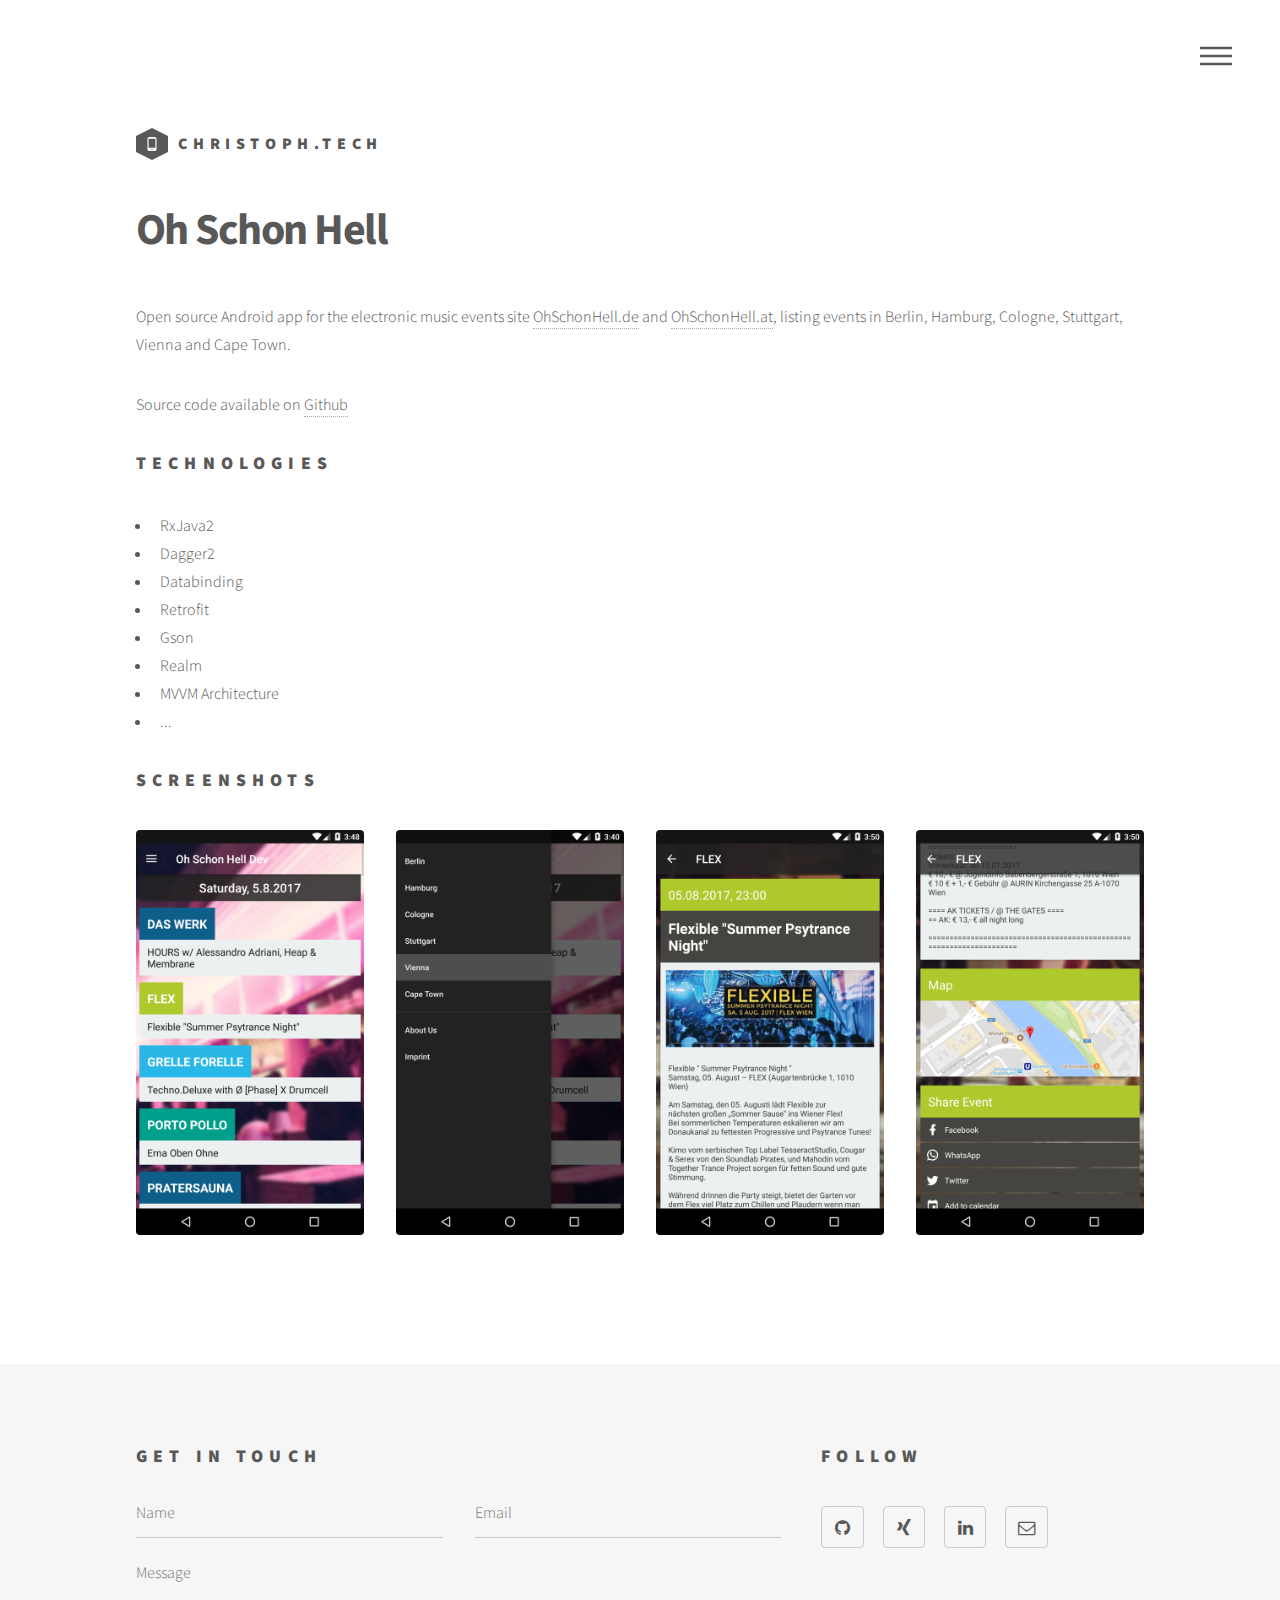
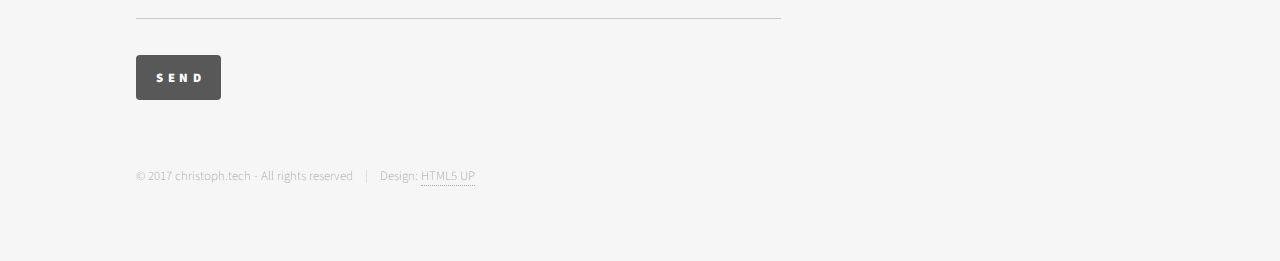
==== OhSchonHell/index.html @ 32d4c226 "Added pages explaining two projects in detail" ====
<!DOCTYPE HTML>
<html>
	<head>
		<title>Christoph - Oh Schon Hell</title>
		<meta charset="utf-8" />
		<meta name="viewport" content="width=device-width, initial-scale=1" />
		<!--[if lte IE 8]><script src="../assets/js/ie/html5shiv.js"></script><![endif]-->
		<link rel="stylesheet" href="../assets/css/main.css" />
		<!--[if lte IE 9]><link rel="stylesheet" href="../assets/css/ie9.css" /><![endif]-->
		<!--[if lte IE 8]><link rel="stylesheet" href="../assets/css/ie8.css" /><![endif]-->
		<meta name="robots" content="noindex,nofollow" />
	</head>
	<body>
		<!-- Wrapper -->
			<div id="wrapper">

				<!-- Header -->
					<header id="header">
						<div class="inner">

							<!-- Logo -->
								<a href="../" class="logo">
									<span class="symbol"><img src="../images/logo.svg" alt="" /></span><span class="title">christoph.tech</span>
								</a>

							<!-- Nav -->
								<nav>
									<ul>
										<li><a href="#menu">Menu</a></li>
									</ul>
								</nav>

						</div>
					</header>

				<!-- Menu -->
					<nav id="menu">
						<h2>Menu</h2>
						<ul>
							<li><a href="../">Portfolio</a></li>
							<li><a href="../UTK.io/">UTK.io</a></li>
							<li><a href="../OhSchonHell/">Oh Schon Hell</a></li>
							<li><a href="../Skin-Creator/">Skin Creator</a></li>
							<li><a href="../TRCKR/">T R C K R</a></li>
						</ul>
					</nav>

				<!-- Main -->
					<div id="main">
						<div class="inner">
							<h1>Oh Schon Hell</h1>
							<p>Open source Android app for the electronic music events site <a href="http://OhSchonHell.de">OhSchonHell.de</a> and <a href="http://OhSchonHell.at">OhSchonHell.at</a>, listing events in Berlin, Hamburg, Cologne, Stuttgart, Vienna and Cape Town.</p>
							<p>Source code available on <a href="https://github.com/christxph/Oh-Schon-Hell-Android">Github</a></p>
							<h2>Technologies</h2>
							<ul>
								<li>RxJava2</li>
								<li>Dagger2</li>
								<li>Databinding</li>
								<li>Retrofit</li>
								<li>Gson</li>
								<li>Realm</li>
								<li>MVVM Architecture</li>
								<li>...</li>
							</ul>
							<h2>Screenshots</h2>
							<div class="box alt">
								<div class="row uniform">
									<div class="3u"><span class="image fit"><img src="images/1.png" alt="" /></span></div>
									<div class="3u"><span class="image fit"><img src="images/2.png" alt="" /></span></div>
									<div class="3u"><span class="image fit"><img src="images/3.png" alt="" /></span></div>
									<div class="3u"><span class="image fit"><img src="images/4.png" alt="" /></span></div>
								</div>
							</div>
						</div>
					</div>

				<!-- Footer -->
					<footer id="footer">
						<div class="inner">
							<section>
								<h2>Get in touch</h2>
								<form method="post" action="#">
									<div class="field half first">
										<input type="text" name="name" id="name" placeholder="Name" />
									</div>
									<div class="field half">
										<input type="email" name="email" id="email" placeholder="Email" />
									</div>
									<div class="field">
										<textarea name="message" id="message" placeholder="Message"></textarea>
									</div>
									<ul class="actions">
										<li><input type="submit" value="Send" class="special" /></li>
									</ul>
								</form>
							</section>
							<section>
								<h2>Follow</h2>
								<ul class="icons">
									<li><a href="https://github.com/christxph" class="icon style2 fa-github"><span class="label">GitHub</span></a></li>
									<li><a href="https://www.xing.com/profile/Christoph_Kuehrer3" class="icon style2 fa-xing"><span class="label">XING</span></a></li>
									<li><a href="https://www.linkedin.com/in/christoph-k-952434127/" class="icon style2 fa-linkedin"><span class="label">LinkedIn</span></a></li>
									<li><a href="mailto:hello@christoph.tech" class="icon style2 fa-envelope-o"><span class="label">Email</span></a></li>
								</ul>
							</section>
							<ul class="copyright">
								<li>&copy; 2017 christoph.tech - All rights reserved</li><li>Design: <a href="http://html5up.net">HTML5 UP</a></li>
							</ul>
						</div>
					</footer>

			</div>

		<!-- Scripts -->
			<script src="../assets/js/jquery.min.js"></script>
			<script src="../assets/js/skel.min.js"></script>
			<script src="../assets/js/util.js"></script>
			<!--[if lte IE 8]><script src="../assets/js/ie/respond.min.js"></script><![endif]-->
			<script src="../assets/js/main.js"></script>

	</body>
</html>
---- assets/css/main.css ----
@import url(font-awesome.min.css);
@import url("https://fonts.googleapis.com/css?family=Source+Sans+Pro:300,700,900");

/*
	Phantom by HTML5 UP
	html5up.net | @ajlkn
	Free for personal and commercial use under the CCA 3.0 license (html5up.net/license)
*/

/* Reset */

	html, body, div, span, applet, object, iframe, h1, h2, h3, h4, h5, h6, p, blockquote, pre, a, abbr, acronym, address, big, cite, code, del, dfn, em, img, ins, kbd, q, s, samp, small, strike, strong, sub, sup, tt, var, b, u, i, center, dl, dt, dd, ol, ul, li, fieldset, form, label, legend, table, caption, tbody, tfoot, thead, tr, th, td, article, aside, canvas, details, embed, figure, figcaption, footer, header, hgroup, menu, nav, output, ruby, section, summary, time, mark, audio, video {
		margin: 0;
		padding: 0;
		border: 0;
		font-size: 100%;
		font: inherit;
		vertical-align: baseline;
	}

	article, aside, details, figcaption, figure, footer, header, hgroup, menu, nav, section {
		display: block;
	}

	body {
		line-height: 1;
	}

	ol, ul {
		list-style: none;
	}

	blockquote, q {
		quotes: none;
	}

	blockquote:before, blockquote:after, q:before, q:after {
		content: '';
		content: none;
	}

	table {
		border-collapse: collapse;
		border-spacing: 0;
	}

	body {
		-webkit-text-size-adjust: none;
	}

/* Box Model */

	*, *:before, *:after {
		-moz-box-sizing: border-box;
		-webkit-box-sizing: border-box;
		box-sizing: border-box;
	}

/* Grid */

	.row {
		border-bottom: solid 1px transparent;
		-moz-box-sizing: border-box;
		-webkit-box-sizing: border-box;
		box-sizing: border-box;
	}

	.row > * {
		float: left;
		-moz-box-sizing: border-box;
		-webkit-box-sizing: border-box;
		box-sizing: border-box;
	}

	.row:after, .row:before {
		content: '';
		display: block;
		clear: both;
		height: 0;
	}

	.row.uniform > * > :first-child {
		margin-top: 0;
	}

	.row.uniform > * > :last-child {
		margin-bottom: 0;
	}

	.row.\30 \25 > * {
		padding: 0 0 0 0em;
	}

	.row.\30 \25 {
		margin: 0 0 -1px 0em;
	}

	.row.uniform.\30 \25 > * {
		padding: 0em 0 0 0em;
	}

	.row.uniform.\30 \25 {
		margin: 0em 0 -1px 0em;
	}

	.row > * {
		padding: 0 0 0 2em;
	}

	.row {
		margin: 0 0 -1px -2em;
	}

	.row.uniform > * {
		padding: 2em 0 0 2em;
	}

	.row.uniform {
		margin: -2em 0 -1px -2em;
	}

	.row.\32 00\25 > * {
		padding: 0 0 0 4em;
	}

	.row.\32 00\25 {
		margin: 0 0 -1px -4em;
	}

	.row.uniform.\32 00\25 > * {
		padding: 4em 0 0 4em;
	}

	.row.uniform.\32 00\25 {
		margin: -4em 0 -1px -4em;
	}

	.row.\31 50\25 > * {
		padding: 0 0 0 3em;
	}

	.row.\31 50\25 {
		margin: 0 0 -1px -3em;
	}

	.row.uniform.\31 50\25 > * {
		padding: 3em 0 0 3em;
	}

	.row.uniform.\31 50\25 {
		margin: -3em 0 -1px -3em;
	}

	.row.\35 0\25 > * {
		padding: 0 0 0 1em;
	}

	.row.\35 0\25 {
		margin: 0 0 -1px -1em;
	}

	.row.uniform.\35 0\25 > * {
		padding: 1em 0 0 1em;
	}

	.row.uniform.\35 0\25 {
		margin: -1em 0 -1px -1em;
	}

	.row.\32 5\25 > * {
		padding: 0 0 0 0.5em;
	}

	.row.\32 5\25 {
		margin: 0 0 -1px -0.5em;
	}

	.row.uniform.\32 5\25 > * {
		padding: 0.5em 0 0 0.5em;
	}

	.row.uniform.\32 5\25 {
		margin: -0.5em 0 -1px -0.5em;
	}

	.\31 2u, .\31 2u\24 {
		width: 100%;
		clear: none;
		margin-left: 0;
	}

	.\31 1u, .\31 1u\24 {
		width: 91.6666666667%;
		clear: none;
		margin-left: 0;
	}

	.\31 0u, .\31 0u\24 {
		width: 83.3333333333%;
		clear: none;
		margin-left: 0;
	}

	.\39 u, .\39 u\24 {
		width: 75%;
		clear: none;
		margin-left: 0;
	}

	.\38 u, .\38 u\24 {
		width: 66.6666666667%;
		clear: none;
		margin-left: 0;
	}

	.\37 u, .\37 u\24 {
		width: 58.3333333333%;
		clear: none;
		margin-left: 0;
	}

	.\36 u, .\36 u\24 {
		width: 50%;
		clear: none;
		margin-left: 0;
	}

	.\35 u, .\35 u\24 {
		width: 41.6666666667%;
		clear: none;
		margin-left: 0;
	}

	.\34 u, .\34 u\24 {
		width: 33.3333333333%;
		clear: none;
		margin-left: 0;
	}

	.\33 u, .\33 u\24 {
		width: 25%;
		clear: none;
		margin-left: 0;
	}

	.\32 u, .\32 u\24 {
		width: 16.6666666667%;
		clear: none;
		margin-left: 0;
	}

	.\31 u, .\31 u\24 {
		width: 8.3333333333%;
		clear: none;
		margin-left: 0;
	}

	.\31 2u\24 + *,
	.\31 1u\24 + *,
	.\31 0u\24 + *,
	.\39 u\24 + *,
	.\38 u\24 + *,
	.\37 u\24 + *,
	.\36 u\24 + *,
	.\35 u\24 + *,
	.\34 u\24 + *,
	.\33 u\24 + *,
	.\32 u\24 + *,
	.\31 u\24 + * {
		clear: left;
	}

	.\-11u {
		margin-left: 91.66667%;
	}

	.\-10u {
		margin-left: 83.33333%;
	}

	.\-9u {
		margin-left: 75%;
	}

	.\-8u {
		margin-left: 66.66667%;
	}

	.\-7u {
		margin-left: 58.33333%;
	}

	.\-6u {
		margin-left: 50%;
	}

	.\-5u {
		margin-left: 41.66667%;
	}

	.\-4u {
		margin-left: 33.33333%;
	}

	.\-3u {
		margin-left: 25%;
	}

	.\-2u {
		margin-left: 16.66667%;
	}

	.\-1u {
		margin-left: 8.33333%;
	}

	@media screen and (max-width: 1680px) {

		.row > * {
			padding: 0 0 0 2em;
		}

		.row {
			margin: 0 0 -1px -2em;
		}

		.row.uniform > * {
			padding: 2em 0 0 2em;
		}

		.row.uniform {
			margin: -2em 0 -1px -2em;
		}

		.row.\32 00\25 > * {
			padding: 0 0 0 4em;
		}

		.row.\32 00\25 {
			margin: 0 0 -1px -4em;
		}

		.row.uniform.\32 00\25 > * {
			padding: 4em 0 0 4em;
		}

		.row.uniform.\32 00\25 {
			margin: -4em 0 -1px -4em;
		}

		.row.\31 50\25 > * {
			padding: 0 0 0 3em;
		}

		.row.\31 50\25 {
			margin: 0 0 -1px -3em;
		}

		.row.uniform.\31 50\25 > * {
			padding: 3em 0 0 3em;
		}

		.row.uniform.\31 50\25 {
			margin: -3em 0 -1px -3em;
		}

		.row.\35 0\25 > * {
			padding: 0 0 0 1em;
		}

		.row.\35 0\25 {
			margin: 0 0 -1px -1em;
		}

		.row.uniform.\35 0\25 > * {
			padding: 1em 0 0 1em;
		}

		.row.uniform.\35 0\25 {
			margin: -1em 0 -1px -1em;
		}

		.row.\32 5\25 > * {
			padding: 0 0 0 0.5em;
		}

		.row.\32 5\25 {
			margin: 0 0 -1px -0.5em;
		}

		.row.uniform.\32 5\25 > * {
			padding: 0.5em 0 0 0.5em;
		}

		.row.uniform.\32 5\25 {
			margin: -0.5em 0 -1px -0.5em;
		}

		.\31 2u\28xlarge\29, .\31 2u\24\28xlarge\29 {
			width: 100%;
			clear: none;
			margin-left: 0;
		}

		.\31 1u\28xlarge\29, .\31 1u\24\28xlarge\29 {
			width: 91.6666666667%;
			clear: none;
			margin-left: 0;
		}

		.\31 0u\28xlarge\29, .\31 0u\24\28xlarge\29 {
			width: 83.3333333333%;
			clear: none;
			margin-left: 0;
		}

		.\39 u\28xlarge\29, .\39 u\24\28xlarge\29 {
			width: 75%;
			clear: none;
			margin-left: 0;
		}

		.\38 u\28xlarge\29, .\38 u\24\28xlarge\29 {
			width: 66.6666666667%;
			clear: none;
			margin-left: 0;
		}

		.\37 u\28xlarge\29, .\37 u\24\28xlarge\29 {
			width: 58.3333333333%;
			clear: none;
			margin-left: 0;
		}

		.\36 u\28xlarge\29, .\36 u\24\28xlarge\29 {
			width: 50%;
			clear: none;
			margin-left: 0;
		}

		.\35 u\28xlarge\29, .\35 u\24\28xlarge\29 {
			width: 41.6666666667%;
			clear: none;
			margin-left: 0;
		}

		.\34 u\28xlarge\29, .\34 u\24\28xlarge\29 {
			width: 33.3333333333%;
			clear: none;
			margin-left: 0;
		}

		.\33 u\28xlarge\29, .\33 u\24\28xlarge\29 {
			width: 25%;
			clear: none;
			margin-left: 0;
		}

		.\32 u\28xlarge\29, .\32 u\24\28xlarge\29 {
			width: 16.6666666667%;
			clear: none;
			margin-left: 0;
		}

		.\31 u\28xlarge\29, .\31 u\24\28xlarge\29 {
			width: 8.3333333333%;
			clear: none;
			margin-left: 0;
		}

		.\31 2u\24\28xlarge\29 + *,
		.\31 1u\24\28xlarge\29 + *,
		.\31 0u\24\28xlarge\29 + *,
		.\39 u\24\28xlarge\29 + *,
		.\38 u\24\28xlarge\29 + *,
		.\37 u\24\28xlarge\29 + *,
		.\36 u\24\28xlarge\29 + *,
		.\35 u\24\28xlarge\29 + *,
		.\34 u\24\28xlarge\29 + *,
		.\33 u\24\28xlarge\29 + *,
		.\32 u\24\28xlarge\29 + *,
		.\31 u\24\28xlarge\29 + * {
			clear: left;
		}

		.\-11u\28xlarge\29 {
			margin-left: 91.66667%;
		}

		.\-10u\28xlarge\29 {
			margin-left: 83.33333%;
		}

		.\-9u\28xlarge\29 {
			margin-left: 75%;
		}

		.\-8u\28xlarge\29 {
			margin-left: 66.66667%;
		}

		.\-7u\28xlarge\29 {
			margin-left: 58.33333%;
		}

		.\-6u\28xlarge\29 {
			margin-left: 50%;
		}

		.\-5u\28xlarge\29 {
			margin-left: 41.66667%;
		}

		.\-4u\28xlarge\29 {
			margin-left: 33.33333%;
		}

		.\-3u\28xlarge\29 {
			margin-left: 25%;
		}

		.\-2u\28xlarge\29 {
			margin-left: 16.66667%;
		}

		.\-1u\28xlarge\29 {
			margin-left: 8.33333%;
		}

	}

	@media screen and (max-width: 1280px) {

		.row > * {
			padding: 0 0 0 2em;
		}

		.row {
			margin: 0 0 -1px -2em;
		}

		.row.uniform > * {
			padding: 2em 0 0 2em;
		}

		.row.uniform {
			margin: -2em 0 -1px -2em;
		}

		.row.\32 00\25 > * {
			padding: 0 0 0 4em;
		}

		.row.\32 00\25 {
			margin: 0 0 -1px -4em;
		}

		.row.uniform.\32 00\25 > * {
			padding: 4em 0 0 4em;
		}

		.row.uniform.\32 00\25 {
			margin: -4em 0 -1px -4em;
		}

		.row.\31 50\25 > * {
			padding: 0 0 0 3em;
		}

		.row.\31 50\25 {
			margin: 0 0 -1px -3em;
		}

		.row.uniform.\31 50\25 > * {
			padding: 3em 0 0 3em;
		}

		.row.uniform.\31 50\25 {
			margin: -3em 0 -1px -3em;
		}

		.row.\35 0\25 > * {
			padding: 0 0 0 1em;
		}

		.row.\35 0\25 {
			margin: 0 0 -1px -1em;
		}

		.row.uniform.\35 0\25 > * {
			padding: 1em 0 0 1em;
		}

		.row.uniform.\35 0\25 {
			margin: -1em 0 -1px -1em;
		}

		.row.\32 5\25 > * {
			padding: 0 0 0 0.5em;
		}

		.row.\32 5\25 {
			margin: 0 0 -1px -0.5em;
		}

		.row.uniform.\32 5\25 > * {
			padding: 0.5em 0 0 0.5em;
		}

		.row.uniform.\32 5\25 {
			margin: -0.5em 0 -1px -0.5em;
		}

		.\31 2u\28large\29, .\31 2u\24\28large\29 {
			width: 100%;
			clear: none;
			margin-left: 0;
		}

		.\31 1u\28large\29, .\31 1u\24\28large\29 {
			width: 91.6666666667%;
			clear: none;
			margin-left: 0;
		}

		.\31 0u\28large\29, .\31 0u\24\28large\29 {
			width: 83.3333333333%;
			clear: none;
			margin-left: 0;
		}

		.\39 u\28large\29, .\39 u\24\28large\29 {
			width: 75%;
			clear: none;
			margin-left: 0;
		}

		.\38 u\28large\29, .\38 u\24\28large\29 {
			width: 66.6666666667%;
			clear: none;
			margin-left: 0;
		}

		.\37 u\28large\29, .\37 u\24\28large\29 {
			width: 58.3333333333%;
			clear: none;
			margin-left: 0;
		}

		.\36 u\28large\29, .\36 u\24\28large\29 {
			width: 50%;
			clear: none;
			margin-left: 0;
		}

		.\35 u\28large\29, .\35 u\24\28large\29 {
			width: 41.6666666667%;
			clear: none;
			margin-left: 0;
		}

		.\34 u\28large\29, .\34 u\24\28large\29 {
			width: 33.3333333333%;
			clear: none;
			margin-left: 0;
		}

		.\33 u\28large\29, .\33 u\24\28large\29 {
			width: 25%;
			clear: none;
			margin-left: 0;
		}

		.\32 u\28large\29, .\32 u\24\28large\29 {
			width: 16.6666666667%;
			clear: none;
			margin-left: 0;
		}

		.\31 u\28large\29, .\31 u\24\28large\29 {
			width: 8.3333333333%;
			clear: none;
			margin-left: 0;
		}

		.\31 2u\24\28large\29 + *,
		.\31 1u\24\28large\29 + *,
		.\31 0u\24\28large\29 + *,
		.\39 u\24\28large\29 + *,
		.\38 u\24\28large\29 + *,
		.\37 u\24\28large\29 + *,
		.\36 u\24\28large\29 + *,
		.\35 u\24\28large\29 + *,
		.\34 u\24\28large\29 + *,
		.\33 u\24\28large\29 + *,
		.\32 u\24\28large\29 + *,
		.\31 u\24\28large\29 + * {
			clear: left;
		}

		.\-11u\28large\29 {
			margin-left: 91.66667%;
		}

		.\-10u\28large\29 {
			margin-left: 83.33333%;
		}

		.\-9u\28large\29 {
			margin-left: 75%;
		}

		.\-8u\28large\29 {
			margin-left: 66.66667%;
		}

		.\-7u\28large\29 {
			margin-left: 58.33333%;
		}

		.\-6u\28large\29 {
			margin-left: 50%;
		}

		.\-5u\28large\29 {
			margin-left: 41.66667%;
		}

		.\-4u\28large\29 {
			margin-left: 33.33333%;
		}

		.\-3u\28large\29 {
			margin-left: 25%;
		}

		.\-2u\28large\29 {
			margin-left: 16.66667%;
		}

		.\-1u\28large\29 {
			margin-left: 8.33333%;
		}

	}

	@media screen and (max-width: 980px) {

		.row > * {
			padding: 0 0 0 1.5em;
		}

		.row {
			margin: 0 0 -1px -1.5em;
		}

		.row.uniform > * {
			padding: 1.5em 0 0 1.5em;
		}

		.row.uniform {
			margin: -1.5em 0 -1px -1.5em;
		}

		.row.\32 00\25 > * {
			padding: 0 0 0 3em;
		}

		.row.\32 00\25 {
			margin: 0 0 -1px -3em;
		}

		.row.uniform.\32 00\25 > * {
			padding: 3em 0 0 3em;
		}

		.row.uniform.\32 00\25 {
			margin: -3em 0 -1px -3em;
		}

		.row.\31 50\25 > * {
			padding: 0 0 0 2.25em;
		}

		.row.\31 50\25 {
			margin: 0 0 -1px -2.25em;
		}

		.row.uniform.\31 50\25 > * {
			padding: 2.25em 0 0 2.25em;
		}

		.row.uniform.\31 50\25 {
			margin: -2.25em 0 -1px -2.25em;
		}

		.row.\35 0\25 > * {
			padding: 0 0 0 0.75em;
		}

		.row.\35 0\25 {
			margin: 0 0 -1px -0.75em;
		}

		.row.uniform.\35 0\25 > * {
			padding: 0.75em 0 0 0.75em;
		}

		.row.uniform.\35 0\25 {
			margin: -0.75em 0 -1px -0.75em;
		}

		.row.\32 5\25 > * {
			padding: 0 0 0 0.375em;
		}

		.row.\32 5\25 {
			margin: 0 0 -1px -0.375em;
		}

		.row.uniform.\32 5\25 > * {
			padding: 0.375em 0 0 0.375em;
		}

		.row.uniform.\32 5\25 {
			margin: -0.375em 0 -1px -0.375em;
		}

		.\31 2u\28medium\29, .\31 2u\24\28medium\29 {
			width: 100%;
			clear: none;
			margin-left: 0;
		}

		.\31 1u\28medium\29, .\31 1u\24\28medium\29 {
			width: 91.6666666667%;
			clear: none;
			margin-left: 0;
		}

		.\31 0u\28medium\29, .\31 0u\24\28medium\29 {
			width: 83.3333333333%;
			clear: none;
			margin-left: 0;
		}

		.\39 u\28medium\29, .\39 u\24\28medium\29 {
			width: 75%;
			clear: none;
			margin-left: 0;
		}

		.\38 u\28medium\29, .\38 u\24\28medium\29 {
			width: 66.6666666667%;
			clear: none;
			margin-left: 0;
		}

		.\37 u\28medium\29, .\37 u\24\28medium\29 {
			width: 58.3333333333%;
			clear: none;
			margin-left: 0;
		}

		.\36 u\28medium\29, .\36 u\24\28medium\29 {
			width: 50%;
			clear: none;
			margin-left: 0;
		}

		.\35 u\28medium\29, .\35 u\24\28medium\29 {
			width: 41.6666666667%;
			clear: none;
			margin-left: 0;
		}

		.\34 u\28medium\29, .\34 u\24\28medium\29 {
			width: 33.3333333333%;
			clear: none;
			margin-left: 0;
		}

		.\33 u\28medium\29, .\33 u\24\28medium\29 {
			width: 25%;
			clear: none;
			margin-left: 0;
		}

		.\32 u\28medium\29, .\32 u\24\28medium\29 {
			width: 16.6666666667%;
			clear: none;
			margin-left: 0;
		}

		.\31 u\28medium\29, .\31 u\24\28medium\29 {
			width: 8.3333333333%;
			clear: none;
			margin-left: 0;
		}

		.\31 2u\24\28medium\29 + *,
		.\31 1u\24\28medium\29 + *,
		.\31 0u\24\28medium\29 + *,
		.\39 u\24\28medium\29 + *,
		.\38 u\24\28medium\29 + *,
		.\37 u\24\28medium\29 + *,
		.\36 u\24\28medium\29 + *,
		.\35 u\24\28medium\29 + *,
		.\34 u\24\28medium\29 + *,
		.\33 u\24\28medium\29 + *,
		.\32 u\24\28medium\29 + *,
		.\31 u\24\28medium\29 + * {
			clear: left;
		}

		.\-11u\28medium\29 {
			margin-left: 91.66667%;
		}

		.\-10u\28medium\29 {
			margin-left: 83.33333%;
		}

		.\-9u\28medium\29 {
			margin-left: 75%;
		}

		.\-8u\28medium\29 {
			margin-left: 66.66667%;
		}

		.\-7u\28medium\29 {
			margin-left: 58.33333%;
		}

		.\-6u\28medium\29 {
			margin-left: 50%;
		}

		.\-5u\28medium\29 {
			margin-left: 41.66667%;
		}

		.\-4u\28medium\29 {
			margin-left: 33.33333%;
		}

		.\-3u\28medium\29 {
			margin-left: 25%;
		}

		.\-2u\28medium\29 {
			margin-left: 16.66667%;
		}

		.\-1u\28medium\29 {
			margin-left: 8.33333%;
		}

	}

	@media screen and (max-width: 736px) {

		.row > * {
			padding: 0 0 0 1em;
		}

		.row {
			margin: 0 0 -1px -1em;
		}

		.row.uniform > * {
			padding: 1em 0 0 1em;
		}

		.row.uniform {
			margin: -1em 0 -1px -1em;
		}

		.row.\32 00\25 > * {
			padding: 0 0 0 2em;
		}

		.row.\32 00\25 {
			margin: 0 0 -1px -2em;
		}

		.row.uniform.\32 00\25 > * {
			padding: 2em 0 0 2em;
		}

		.row.uniform.\32 00\25 {
			margin: -2em 0 -1px -2em;
		}

		.row.\31 50\25 > * {
			padding: 0 0 0 1.5em;
		}

		.row.\31 50\25 {
			margin: 0 0 -1px -1.5em;
		}

		.row.uniform.\31 50\25 > * {
			padding: 1.5em 0 0 1.5em;
		}

		.row.uniform.\31 50\25 {
			margin: -1.5em 0 -1px -1.5em;
		}

		.row.\35 0\25 > * {
			padding: 0 0 0 0.5em;
		}

		.row.\35 0\25 {
			margin: 0 0 -1px -0.5em;
		}

		.row.uniform.\35 0\25 > * {
			padding: 0.5em 0 0 0.5em;
		}

		.row.uniform.\35 0\25 {
			margin: -0.5em 0 -1px -0.5em;
		}

		.row.\32 5\25 > * {
			padding: 0 0 0 0.25em;
		}

		.row.\32 5\25 {
			margin: 0 0 -1px -0.25em;
		}

		.row.uniform.\32 5\25 > * {
			padding: 0.25em 0 0 0.25em;
		}

		.row.uniform.\32 5\25 {
			margin: -0.25em 0 -1px -0.25em;
		}

		.\31 2u\28small\29, .\31 2u\24\28small\29 {
			width: 100%;
			clear: none;
			margin-left: 0;
		}

		.\31 1u\28small\29, .\31 1u\24\28small\29 {
			width: 91.6666666667%;
			clear: none;
			margin-left: 0;
		}

		.\31 0u\28small\29, .\31 0u\24\28small\29 {
			width: 83.3333333333%;
			clear: none;
			margin-left: 0;
		}

		.\39 u\28small\29, .\39 u\24\28small\29 {
			width: 75%;
			clear: none;
			margin-left: 0;
		}

		.\38 u\28small\29, .\38 u\24\28small\29 {
			width: 66.6666666667%;
			clear: none;
			margin-left: 0;
		}

		.\37 u\28small\29, .\37 u\24\28small\29 {
			width: 58.3333333333%;
			clear: none;
			margin-left: 0;
		}

		.\36 u\28small\29, .\36 u\24\28small\29 {
			width: 50%;
			clear: none;
			margin-left: 0;
		}

		.\35 u\28small\29, .\35 u\24\28small\29 {
			width: 41.6666666667%;
			clear: none;
			margin-left: 0;
		}

		.\34 u\28small\29, .\34 u\24\28small\29 {
			width: 33.3333333333%;
			clear: none;
			margin-left: 0;
		}

		.\33 u\28small\29, .\33 u\24\28small\29 {
			width: 25%;
			clear: none;
			margin-left: 0;
		}

		.\32 u\28small\29, .\32 u\24\28small\29 {
			width: 16.6666666667%;
			clear: none;
			margin-left: 0;
		}

		.\31 u\28small\29, .\31 u\24\28small\29 {
			width: 8.3333333333%;
			clear: none;
			margin-left: 0;
		}

		.\31 2u\24\28small\29 + *,
		.\31 1u\24\28small\29 + *,
		.\31 0u\24\28small\29 + *,
		.\39 u\24\28small\29 + *,
		.\38 u\24\28small\29 + *,
		.\37 u\24\28small\29 + *,
		.\36 u\24\28small\29 + *,
		.\35 u\24\28small\29 + *,
		.\34 u\24\28small\29 + *,
		.\33 u\24\28small\29 + *,
		.\32 u\24\28small\29 + *,
		.\31 u\24\28small\29 + * {
			clear: left;
		}

		.\-11u\28small\29 {
			margin-left: 91.66667%;
		}

		.\-10u\28small\29 {
			margin-left: 83.33333%;
		}

		.\-9u\28small\29 {
			margin-left: 75%;
		}

		.\-8u\28small\29 {
			margin-left: 66.66667%;
		}

		.\-7u\28small\29 {
			margin-left: 58.33333%;
		}

		.\-6u\28small\29 {
			margin-left: 50%;
		}

		.\-5u\28small\29 {
			margin-left: 41.66667%;
		}

		.\-4u\28small\29 {
			margin-left: 33.33333%;
		}

		.\-3u\28small\29 {
			margin-left: 25%;
		}

		.\-2u\28small\29 {
			margin-left: 16.66667%;
		}

		.\-1u\28small\29 {
			margin-left: 8.33333%;
		}

	}

	@media screen and (max-width: 480px) {

		.row > * {
			padding: 0 0 0 1em;
		}

		.row {
			margin: 0 0 -1px -1em;
		}

		.row.uniform > * {
			padding: 1em 0 0 1em;
		}

		.row.uniform {
			margin: -1em 0 -1px -1em;
		}

		.row.\32 00\25 > * {
			padding: 0 0 0 2em;
		}

		.row.\32 00\25 {
			margin: 0 0 -1px -2em;
		}

		.row.uniform.\32 00\25 > * {
			padding: 2em 0 0 2em;
		}

		.row.uniform.\32 00\25 {
			margin: -2em 0 -1px -2em;
		}

		.row.\31 50\25 > * {
			padding: 0 0 0 1.5em;
		}

		.row.\31 50\25 {
			margin: 0 0 -1px -1.5em;
		}

		.row.uniform.\31 50\25 > * {
			padding: 1.5em 0 0 1.5em;
		}

		.row.uniform.\31 50\25 {
			margin: -1.5em 0 -1px -1.5em;
		}

		.row.\35 0\25 > * {
			padding: 0 0 0 0.5em;
		}

		.row.\35 0\25 {
			margin: 0 0 -1px -0.5em;
		}

		.row.uniform.\35 0\25 > * {
			padding: 0.5em 0 0 0.5em;
		}

		.row.uniform.\35 0\25 {
			margin: -0.5em 0 -1px -0.5em;
		}

		.row.\32 5\25 > * {
			padding: 0 0 0 0.25em;
		}

		.row.\32 5\25 {
			margin: 0 0 -1px -0.25em;
		}

		.row.uniform.\32 5\25 > * {
			padding: 0.25em 0 0 0.25em;
		}

		.row.uniform.\32 5\25 {
			margin: -0.25em 0 -1px -0.25em;
		}

		.\31 2u\28xsmall\29, .\31 2u\24\28xsmall\29 {
			width: 100%;
			clear: none;
			margin-left: 0;
		}

		.\31 1u\28xsmall\29, .\31 1u\24\28xsmall\29 {
			width: 91.6666666667%;
			clear: none;
			margin-left: 0;
		}

		.\31 0u\28xsmall\29, .\31 0u\24\28xsmall\29 {
			width: 83.3333333333%;
			clear: none;
			margin-left: 0;
		}

		.\39 u\28xsmall\29, .\39 u\24\28xsmall\29 {
			width: 75%;
			clear: none;
			margin-left: 0;
		}

		.\38 u\28xsmall\29, .\38 u\24\28xsmall\29 {
			width: 66.6666666667%;
			clear: none;
			margin-left: 0;
		}

		.\37 u\28xsmall\29, .\37 u\24\28xsmall\29 {
			width: 58.3333333333%;
			clear: none;
			margin-left: 0;
		}

		.\36 u\28xsmall\29, .\36 u\24\28xsmall\29 {
			width: 50%;
			clear: none;
			margin-left: 0;
		}

		.\35 u\28xsmall\29, .\35 u\24\28xsmall\29 {
			width: 41.6666666667%;
			clear: none;
			margin-left: 0;
		}

		.\34 u\28xsmall\29, .\34 u\24\28xsmall\29 {
			width: 33.3333333333%;
			clear: none;
			margin-left: 0;
		}

		.\33 u\28xsmall\29, .\33 u\24\28xsmall\29 {
			width: 25%;
			clear: none;
			margin-left: 0;
		}

		.\32 u\28xsmall\29, .\32 u\24\28xsmall\29 {
			width: 16.6666666667%;
			clear: none;
			margin-left: 0;
		}

		.\31 u\28xsmall\29, .\31 u\24\28xsmall\29 {
			width: 8.3333333333%;
			clear: none;
			margin-left: 0;
		}

		.\31 2u\24\28xsmall\29 + *,
		.\31 1u\24\28xsmall\29 + *,
		.\31 0u\24\28xsmall\29 + *,
		.\39 u\24\28xsmall\29 + *,
		.\38 u\24\28xsmall\29 + *,
		.\37 u\24\28xsmall\29 + *,
		.\36 u\24\28xsmall\29 + *,
		.\35 u\24\28xsmall\29 + *,
		.\34 u\24\28xsmall\29 + *,
		.\33 u\24\28xsmall\29 + *,
		.\32 u\24\28xsmall\29 + *,
		.\31 u\24\28xsmall\29 + * {
			clear: left;
		}

		.\-11u\28xsmall\29 {
			margin-left: 91.66667%;
		}

		.\-10u\28xsmall\29 {
			margin-left: 83.33333%;
		}

		.\-9u\28xsmall\29 {
			margin-left: 75%;
		}

		.\-8u\28xsmall\29 {
			margin-left: 66.66667%;
		}

		.\-7u\28xsmall\29 {
			margin-left: 58.33333%;
		}

		.\-6u\28xsmall\29 {
			margin-left: 50%;
		}

		.\-5u\28xsmall\29 {
			margin-left: 41.66667%;
		}

		.\-4u\28xsmall\29 {
			margin-left: 33.33333%;
		}

		.\-3u\28xsmall\29 {
			margin-left: 25%;
		}

		.\-2u\28xsmall\29 {
			margin-left: 16.66667%;
		}

		.\-1u\28xsmall\29 {
			margin-left: 8.33333%;
		}

	}

	@media screen and (max-width: 360px) {

		.row > * {
			padding: 0 0 0 1em;
		}

		.row {
			margin: 0 0 -1px -1em;
		}

		.row.uniform > * {
			padding: 1em 0 0 1em;
		}

		.row.uniform {
			margin: -1em 0 -1px -1em;
		}

		.row.\32 00\25 > * {
			padding: 0 0 0 2em;
		}

		.row.\32 00\25 {
			margin: 0 0 -1px -2em;
		}

		.row.uniform.\32 00\25 > * {
			padding: 2em 0 0 2em;
		}

		.row.uniform.\32 00\25 {
			margin: -2em 0 -1px -2em;
		}

		.row.\31 50\25 > * {
			padding: 0 0 0 1.5em;
		}

		.row.\31 50\25 {
			margin: 0 0 -1px -1.5em;
		}

		.row.uniform.\31 50\25 > * {
			padding: 1.5em 0 0 1.5em;
		}

		.row.uniform.\31 50\25 {
			margin: -1.5em 0 -1px -1.5em;
		}

		.row.\35 0\25 > * {
			padding: 0 0 0 0.5em;
		}

		.row.\35 0\25 {
			margin: 0 0 -1px -0.5em;
		}

		.row.uniform.\35 0\25 > * {
			padding: 0.5em 0 0 0.5em;
		}

		.row.uniform.\35 0\25 {
			margin: -0.5em 0 -1px -0.5em;
		}

		.row.\32 5\25 > * {
			padding: 0 0 0 0.25em;
		}

		.row.\32 5\25 {
			margin: 0 0 -1px -0.25em;
		}

		.row.uniform.\32 5\25 > * {
			padding: 0.25em 0 0 0.25em;
		}

		.row.uniform.\32 5\25 {
			margin: -0.25em 0 -1px -0.25em;
		}

		.\31 2u\28xxsmall\29, .\31 2u\24\28xxsmall\29 {
			width: 100%;
			clear: none;
			margin-left: 0;
		}

		.\31 1u\28xxsmall\29, .\31 1u\24\28xxsmall\29 {
			width: 91.6666666667%;
			clear: none;
			margin-left: 0;
		}

		.\31 0u\28xxsmall\29, .\31 0u\24\28xxsmall\29 {
			width: 83.3333333333%;
			clear: none;
			margin-left: 0;
		}

		.\39 u\28xxsmall\29, .\39 u\24\28xxsmall\29 {
			width: 75%;
			clear: none;
			margin-left: 0;
		}

		.\38 u\28xxsmall\29, .\38 u\24\28xxsmall\29 {
			width: 66.6666666667%;
			clear: none;
			margin-left: 0;
		}

		.\37 u\28xxsmall\29, .\37 u\24\28xxsmall\29 {
			width: 58.3333333333%;
			clear: none;
			margin-left: 0;
		}

		.\36 u\28xxsmall\29, .\36 u\24\28xxsmall\29 {
			width: 50%;
			clear: none;
			margin-left: 0;
		}

		.\35 u\28xxsmall\29, .\35 u\24\28xxsmall\29 {
			width: 41.6666666667%;
			clear: none;
			margin-left: 0;
		}

		.\34 u\28xxsmall\29, .\34 u\24\28xxsmall\29 {
			width: 33.3333333333%;
			clear: none;
			margin-left: 0;
		}

		.\33 u\28xxsmall\29, .\33 u\24\28xxsmall\29 {
			width: 25%;
			clear: none;
			margin-left: 0;
		}

		.\32 u\28xxsmall\29, .\32 u\24\28xxsmall\29 {
			width: 16.6666666667%;
			clear: none;
			margin-left: 0;
		}

		.\31 u\28xxsmall\29, .\31 u\24\28xxsmall\29 {
			width: 8.3333333333%;
			clear: none;
			margin-left: 0;
		}

		.\31 2u\24\28xxsmall\29 + *,
		.\31 1u\24\28xxsmall\29 + *,
		.\31 0u\24\28xxsmall\29 + *,
		.\39 u\24\28xxsmall\29 + *,
		.\38 u\24\28xxsmall\29 + *,
		.\37 u\24\28xxsmall\29 + *,
		.\36 u\24\28xxsmall\29 + *,
		.\35 u\24\28xxsmall\29 + *,
		.\34 u\24\28xxsmall\29 + *,
		.\33 u\24\28xxsmall\29 + *,
		.\32 u\24\28xxsmall\29 + *,
		.\31 u\24\28xxsmall\29 + * {
			clear: left;
		}

		.\-11u\28xxsmall\29 {
			margin-left: 91.66667%;
		}

		.\-10u\28xxsmall\29 {
			margin-left: 83.33333%;
		}

		.\-9u\28xxsmall\29 {
			margin-left: 75%;
		}

		.\-8u\28xxsmall\29 {
			margin-left: 66.66667%;
		}

		.\-7u\28xxsmall\29 {
			margin-left: 58.33333%;
		}

		.\-6u\28xxsmall\29 {
			margin-left: 50%;
		}

		.\-5u\28xxsmall\29 {
			margin-left: 41.66667%;
		}

		.\-4u\28xxsmall\29 {
			margin-left: 33.33333%;
		}

		.\-3u\28xxsmall\29 {
			margin-left: 25%;
		}

		.\-2u\28xxsmall\29 {
			margin-left: 16.66667%;
		}

		.\-1u\28xxsmall\29 {
			margin-left: 8.33333%;
		}

	}

/* Basic */

	@-ms-viewport {
		width: device-width;
	}

	body {
		-ms-overflow-style: scrollbar;
	}

	@media screen and (max-width: 480px) {

		html, body {
			min-width: 320px;
		}

	}

	body {
		background: #ffffff;
	}

		body.is-loading *, body.is-loading *:before, body.is-loading *:after {
			-moz-animation: none !important;
			-webkit-animation: none !important;
			-ms-animation: none !important;
			animation: none !important;
			-moz-transition: none !important;
			-webkit-transition: none !important;
			-ms-transition: none !important;
			transition: none !important;
		}

/* Type */

	body, input, select, textarea {
		color: #585858;
		font-family: "Source Sans Pro", Helvetica, sans-serif;
		font-size: 16pt;
		font-weight: 300;
		line-height: 1.75;
	}

		@media screen and (max-width: 1680px) {

			body, input, select, textarea {
				font-size: 14pt;
			}

		}

		@media screen and (max-width: 1280px) {

			body, input, select, textarea {
				font-size: 12pt;
			}

		}

	a {
		-moz-transition: border-bottom-color 0.2s ease, color 0.2s ease;
		-webkit-transition: border-bottom-color 0.2s ease, color 0.2s ease;
		-ms-transition: border-bottom-color 0.2s ease, color 0.2s ease;
		transition: border-bottom-color 0.2s ease, color 0.2s ease;
		text-decoration: none;
		color: #585858;
		border-bottom: dotted 1px rgba(88, 88, 88, 0.5);
	}

		a:hover {
			border-bottom-color: transparent;
			color: #f2849e !important;
		}

	strong, b {
		font-weight: 900;
	}

	em, i {
		font-style: italic;
	}

	p {
		margin: 0 0 2em 0;
	}

	h1 {
		font-size: 2.75em;
		font-weight: 700;
		line-height: 1.3;
		margin: 0 0 1em 0;
		letter-spacing: -0.035em;
	}

		h1 a {
			color: inherit;
		}

		@media screen and (max-width: 736px) {

			h1 {
				font-size: 2em;
				margin: 0 0 1em 0;
			}

		}

		@media screen and (max-width: 360px) {

			h1 {
				font-size: 1.75em;
			}

		}

	h2, h3, h4, h5, h6 {
		font-weight: 900;
		line-height: 1.5;
		margin: 0 0 2em 0;
		text-transform: uppercase;
		letter-spacing: 0.35em;
	}

		h2 a, h3 a, h4 a, h5 a, h6 a {
			color: inherit;
		}

	h2 {
		font-size: 1.1em;
	}

	h3 {
		font-size: 1em;
	}

	h4 {
		font-size: 0.8em;
	}

	h5 {
		font-size: 0.8em;
	}

	h6 {
		font-size: 0.8em;
	}

	@media screen and (max-width: 980px) {

		h1 br, h2 br, h3 br, h4 br, h5 br, h6 br {
			display: none;
		}

	}

	@media screen and (max-width: 736px) {

		h2 {
			font-size: 1em;
		}

		h3 {
			font-size: 0.8em;
		}

	}

	sub {
		font-size: 0.8em;
		position: relative;
		top: 0.5em;
	}

	sup {
		font-size: 0.8em;
		position: relative;
		top: -0.5em;
	}

	blockquote {
		border-left: solid 4px #c9c9c9;
		font-style: italic;
		margin: 0 0 2em 0;
		padding: 0.5em 0 0.5em 2em;
	}

	code {
		background: rgba(144, 144, 144, 0.075);
		border-radius: 4px;
		border: solid 1px #c9c9c9;
		font-family: "Courier New", monospace;
		font-size: 0.9em;
		margin: 0 0.25em;
		padding: 0.25em 0.65em;
	}

	pre {
		-webkit-overflow-scrolling: touch;
		font-family: "Courier New", monospace;
		font-size: 0.9em;
		margin: 0 0 2em 0;
	}

		pre code {
			display: block;
			line-height: 1.75;
			padding: 1em 1.5em;
			overflow-x: auto;
		}

	hr {
		border: 0;
		border-bottom: solid 1px #c9c9c9;
		margin: 2em 0;
	}

		hr.major {
			margin: 3em 0;
		}

	.align-left {
		text-align: left;
	}

	.align-center {
		text-align: center;
	}

	.align-right {
		text-align: right;
	}

/* Section/Article */

	section.special, article.special {
		text-align: center;
	}

	header p {
		margin-top: -1em;
	}

	@media screen and (max-width: 736px) {

		header p {
			margin-top: 0;
		}

	}

/* Icon */

	.icon {
		text-decoration: none;
		border-bottom: none;
		position: relative;
	}

		.icon:before {
			-moz-osx-font-smoothing: grayscale;
			-webkit-font-smoothing: antialiased;
			font-family: FontAwesome;
			font-style: normal;
			font-weight: normal;
			text-transform: none !important;
		}

		.icon > .label {
			display: none;
		}

		.icon.style2 {
			-moz-transition: background-color 0.2s ease-in-out, color 0.2s ease-in-out, border-color 0.2s ease-in-out;
			-webkit-transition: background-color 0.2s ease-in-out, color 0.2s ease-in-out, border-color 0.2s ease-in-out;
			-ms-transition: background-color 0.2s ease-in-out, color 0.2s ease-in-out, border-color 0.2s ease-in-out;
			transition: background-color 0.2s ease-in-out, color 0.2s ease-in-out, border-color 0.2s ease-in-out;
			background-color: transparent;
			border: solid 1px #c9c9c9;
			border-radius: 4px;
			width: 2.65em;
			height: 2.65em;
			display: inline-block;
			text-align: center;
			line-height: 2.65em;
			color: inherit;
		}

			.icon.style2:before {
				font-size: 1.1em;
			}

			.icon.style2:hover {
				color: #f2849e;
				border-color: #f2849e;
			}

			.icon.style2:active {
				background-color: rgba(242, 132, 158, 0.1);
			}

/* List */

	ol {
		list-style: decimal;
		margin: 0 0 2em 0;
		padding-left: 1.25em;
	}

		ol li {
			padding-left: 0.25em;
		}

	ul {
		list-style: disc;
		margin: 0 0 2em 0;
		padding-left: 1em;
	}

		ul li {
			padding-left: 0.5em;
		}

		ul.alt {
			list-style: none;
			padding-left: 0;
		}

			ul.alt li {
				border-top: solid 1px #c9c9c9;
				padding: 0.5em 0;
			}

				ul.alt li:first-child {
					border-top: 0;
					padding-top: 0;
				}

		ul.icons {
			cursor: default;
			list-style: none;
			padding-left: 0;
			margin: -1em 0 2em -1em;
		}

			ul.icons li {
				display: inline-block;
				padding: 1em 0 0 1em;
			}

		ul.actions {
			cursor: default;
			list-style: none;
			padding-left: 0;
		}

			ul.actions li {
				display: inline-block;
				padding: 0 1em 0 0;
				vertical-align: middle;
			}

				ul.actions li:last-child {
					padding-right: 0;
				}

			ul.actions.small li {
				padding: 0 0.5em 0 0;
			}

			ul.actions.vertical li {
				display: block;
				padding: 1em 0 0 0;
			}

				ul.actions.vertical li:first-child {
					padding-top: 0;
				}

				ul.actions.vertical li > * {
					margin-bottom: 0;
				}

			ul.actions.vertical.small li {
				padding: 0.5em 0 0 0;
			}

				ul.actions.vertical.small li:first-child {
					padding-top: 0;
				}

			ul.actions.fit {
				display: table;
				margin-left: -1em;
				padding: 0;
				table-layout: fixed;
				width: calc(100% + 1em);
			}

				ul.actions.fit li {
					display: table-cell;
					padding: 0 0 0 1em;
				}

					ul.actions.fit li > * {
						margin-bottom: 0;
					}

				ul.actions.fit.small {
					margin-left: -0.5em;
					width: calc(100% + 0.5em);
				}

					ul.actions.fit.small li {
						padding: 0 0 0 0.5em;
					}

			@media screen and (max-width: 480px) {

				ul.actions {
					margin: 0 0 2em 0;
				}

					ul.actions li {
						padding: 1em 0 0 0;
						display: block;
						text-align: center;
						width: 100%;
					}

						ul.actions li:first-child {
							padding-top: 0;
						}

						ul.actions li > * {
							width: 100%;
							margin: 0 !important;
						}

							ul.actions li > *.icon:before {
								margin-left: -2em;
							}

					ul.actions.small li {
						padding: 0.5em 0 0 0;
					}

						ul.actions.small li:first-child {
							padding-top: 0;
						}

			}

	dl {
		margin: 0 0 2em 0;
	}

		dl dt {
			display: block;
			font-weight: 900;
			margin: 0 0 1em 0;
		}

		dl dd {
			margin-left: 2em;
		}

/* Form */

	form {
		margin: -1em 0 2em 0;
	}

		form:after {
			content: '';
			display: block;
			clear: both;
			height: 1px;
		}

		form .field {
			position: relative;
			float: left;
			margin: 0 0 1.3em 0;
			vertical-align: top;
			width: 100%;
		}

		form .half {
			width: calc(50% + 1em) !important;
			padding-left: 2em;
		}

		form .half.first {
			width: calc(50% - 1em) !important;
			padding-left: 0;
		}

		form :last-child {
			margin-bottom: 0;
		}

		form .half:nth-last-child(2) {
			margin-bottom: 0;
		}

		form .actions {
			position: relative;
			clear: both;
			padding-top: 1em;
		}

		@media screen and (max-width: 480px) {

			form .half {
				width: 100% !important;
				padding-left: 0;
			}

			form .half.first {
				width: 100% !important;
				padding-left: 0;
			}

			form .half:nth-last-child(2) {
				margin: 0 0 1.3em 0;
			}

		}

	label {
		display: block;
		font-size: 0.9em;
		font-weight: 900;
		margin: 0 0 1em 0;
	}

	input[type="text"],
	input[type="password"],
	input[type="email"],
	input[type="tel"],
	select,
	textarea {
		-moz-appearance: none;
		-webkit-appearance: none;
		-ms-appearance: none;
		appearance: none;
		background-color: transparent;
		border: none;
		border-radius: 0;
		border-bottom: solid 1px #c9c9c9;
		color: inherit;
		display: block;
		outline: 0;
		padding: 0;
		text-decoration: none;
		width: 100%;
	}

		input[type="text"]:invalid,
		input[type="password"]:invalid,
		input[type="email"]:invalid,
		input[type="tel"]:invalid,
		select:invalid,
		textarea:invalid {
			box-shadow: none;
		}

		input[type="text"]:focus,
		input[type="password"]:focus,
		input[type="email"]:focus,
		input[type="tel"]:focus,
		select:focus,
		textarea:focus {
			border-bottom-color: #f2849e;
			box-shadow: inset 0 -1px 0 0 #f2849e;
		}

	.select-wrapper {
		text-decoration: none;
		display: block;
		position: relative;
	}

		.select-wrapper:before {
			-moz-osx-font-smoothing: grayscale;
			-webkit-font-smoothing: antialiased;
			font-family: FontAwesome;
			font-style: normal;
			font-weight: normal;
			text-transform: none !important;
		}

		.select-wrapper:before {
			color: #c9c9c9;
			content: '\f078';
			display: block;
			height: 3em;
			line-height: 3em;
			pointer-events: none;
			position: absolute;
			right: 0;
			text-align: center;
			top: 0;
			width: 3em;
		}

		.select-wrapper select::-ms-expand {
			display: none;
		}

	input[type="text"],
	input[type="password"],
	input[type="email"],
	select {
		height: 3em;
	}

	textarea {
		padding: 0;
		min-height: 3.75em;
	}

	input[type="checkbox"],
	input[type="radio"] {
		-moz-appearance: none;
		-webkit-appearance: none;
		-ms-appearance: none;
		appearance: none;
		display: block;
		float: left;
		margin-right: -2em;
		opacity: 0;
		width: 1em;
		z-index: -1;
	}

		input[type="checkbox"] + label,
		input[type="radio"] + label {
			text-decoration: none;
			color: #585858;
			cursor: pointer;
			display: inline-block;
			font-size: 1em;
			font-weight: 300;
			padding-left: 2.55em;
			padding-right: 0.75em;
			position: relative;
		}

			input[type="checkbox"] + label:before,
			input[type="radio"] + label:before {
				-moz-osx-font-smoothing: grayscale;
				-webkit-font-smoothing: antialiased;
				font-family: FontAwesome;
				font-style: normal;
				font-weight: normal;
				text-transform: none !important;
			}

			input[type="checkbox"] + label:before,
			input[type="radio"] + label:before {
				border-radius: 4px;
				border: solid 1px #c9c9c9;
				content: '';
				display: inline-block;
				height: 1.8em;
				left: 0;
				line-height: 1.725em;
				position: absolute;
				text-align: center;
				top: 0;
				width: 1.8em;
			}

		input[type="checkbox"]:checked + label:before,
		input[type="radio"]:checked + label:before {
			background: #585858;
			border-color: #585858;
			color: #ffffff;
			content: '\f00c';
		}

		input[type="checkbox"]:focus + label:before,
		input[type="radio"]:focus + label:before {
			border-color: #f2849e;
			box-shadow: 0 0 0 1px #f2849e;
		}

	input[type="checkbox"] + label:before {
		border-radius: 4px;
	}

	input[type="radio"] + label:before {
		border-radius: 100%;
	}

/* Box */

	.box {
		border-radius: 4px;
		border: solid 1px #c9c9c9;
		margin-bottom: 2em;
		padding: 1.5em;
	}

		.box > :last-child,
		.box > :last-child > :last-child,
		.box > :last-child > :last-child > :last-child {
			margin-bottom: 0;
		}

		.box.alt {
			border: 0;
			border-radius: 0;
			padding: 0;
		}

/* Image */

	.image {
		border-radius: 4px;
		border: 0;
		display: inline-block;
		position: relative;
	}

		.image img {
			border-radius: 4px;
			display: block;
		}

		.image.left, .image.right {
			max-width: 40%;
		}

			.image.left img, .image.right img {
				width: 100%;
			}

		.image.left {
			float: left;
			padding: 0 1.5em 1em 0;
			top: 0.25em;
		}

		.image.right {
			float: right;
			padding: 0 0 1em 1.5em;
			top: 0.25em;
		}

		.image.fit {
			display: block;
			margin: 0 0 2em 0;
			width: 100%;
		}

			.image.fit img {
				width: 100%;
			}

		.image.main {
			display: block;
			margin: 0 0 3em 0;
			width: 100%;
		}

			.image.main img {
				width: 100%;
			}

			@media screen and (max-width: 736px) {

				.image.main {
					margin: 0 0 2em 0;
				}

			}

/* Table */

	.table-wrapper {
		-webkit-overflow-scrolling: touch;
		overflow-x: auto;
	}

	table {
		margin: 0 0 2em 0;
		width: 100%;
	}

		table tbody tr {
			border: solid 1px #c9c9c9;
			border-left: 0;
			border-right: 0;
		}

			table tbody tr:nth-child(2n + 1) {
				background-color: rgba(144, 144, 144, 0.075);
			}

		table td {
			padding: 0.75em 0.75em;
		}

		table th {
			font-size: 0.9em;
			font-weight: 900;
			padding: 0 0.75em 0.75em 0.75em;
			text-align: left;
		}

		table thead {
			border-bottom: solid 2px #c9c9c9;
		}

		table tfoot {
			border-top: solid 2px #c9c9c9;
		}

		table.alt {
			border-collapse: separate;
		}

			table.alt tbody tr td {
				border: solid 1px #c9c9c9;
				border-left-width: 0;
				border-top-width: 0;
			}

				table.alt tbody tr td:first-child {
					border-left-width: 1px;
				}

			table.alt tbody tr:first-child td {
				border-top-width: 1px;
			}

			table.alt thead {
				border-bottom: 0;
			}

			table.alt tfoot {
				border-top: 0;
			}

/* Button */

	input[type="submit"],
	input[type="reset"],
	input[type="button"],
	button,
	.button {
		-moz-appearance: none;
		-webkit-appearance: none;
		-ms-appearance: none;
		appearance: none;
		-moz-transition: background-color 0.2s ease-in-out, color 0.2s ease-in-out, box-shadow 0.2s ease-in-out;
		-webkit-transition: background-color 0.2s ease-in-out, color 0.2s ease-in-out, box-shadow 0.2s ease-in-out;
		-ms-transition: background-color 0.2s ease-in-out, color 0.2s ease-in-out, box-shadow 0.2s ease-in-out;
		transition: background-color 0.2s ease-in-out, color 0.2s ease-in-out, box-shadow 0.2s ease-in-out;
		background-color: transparent;
		border-radius: 4px;
		border: 0;
		box-shadow: inset 0 0 0 2px #585858;
		color: #585858 !important;
		cursor: pointer;
		display: inline-block;
		font-size: 0.8em;
		font-weight: 900;
		height: 3.5em;
		letter-spacing: 0.35em;
		line-height: 3.45em;
		overflow: hidden;
		padding: 0 1.25em 0 1.6em;
		text-align: center;
		text-decoration: none;
		text-overflow: ellipsis;
		text-transform: uppercase;
		white-space: nowrap;
	}

		input[type="submit"].icon:before,
		input[type="reset"].icon:before,
		input[type="button"].icon:before,
		button.icon:before,
		.button.icon:before {
			margin-right: 0.5em;
		}

		input[type="submit"].fit,
		input[type="reset"].fit,
		input[type="button"].fit,
		button.fit,
		.button.fit {
			display: block;
			margin: 0 0 1em 0;
			width: 100%;
		}

		input[type="submit"]:hover,
		input[type="reset"]:hover,
		input[type="button"]:hover,
		button:hover,
		.button:hover {
			color: #f2849e !important;
			box-shadow: inset 0 0 0 2px #f2849e;
		}

		input[type="submit"]:active,
		input[type="reset"]:active,
		input[type="button"]:active,
		button:active,
		.button:active {
			background-color: rgba(242, 132, 158, 0.1);
		}

		input[type="submit"].small,
		input[type="reset"].small,
		input[type="button"].small,
		button.small,
		.button.small {
			font-size: 0.6em;
		}

		input[type="submit"].big,
		input[type="reset"].big,
		input[type="button"].big,
		button.big,
		.button.big {
			font-size: 1em;
		}

		input[type="submit"].special,
		input[type="reset"].special,
		input[type="button"].special,
		button.special,
		.button.special {
			box-shadow: none;
			background-color: #585858;
			color: #ffffff !important;
		}

			input[type="submit"].special:hover,
			input[type="reset"].special:hover,
			input[type="button"].special:hover,
			button.special:hover,
			.button.special:hover {
				background-color: #f2849e;
			}

			input[type="submit"].special:active,
			input[type="reset"].special:active,
			input[type="button"].special:active,
			button.special:active,
			.button.special:active {
				background-color: #ee5f81;
			}

		input[type="submit"].disabled, input[type="submit"]:disabled,
		input[type="reset"].disabled,
		input[type="reset"]:disabled,
		input[type="button"].disabled,
		input[type="button"]:disabled,
		button.disabled,
		button:disabled,
		.button.disabled,
		.button:disabled {
			-moz-pointer-events: none;
			-webkit-pointer-events: none;
			-ms-pointer-events: none;
			pointer-events: none;
			opacity: 0.25;
		}

/* Tiles */

	.tiles {
		display: -moz-flex;
		display: -webkit-flex;
		display: -ms-flex;
		display: flex;
		-moz-flex-wrap: wrap;
		-webkit-flex-wrap: wrap;
		-ms-flex-wrap: wrap;
		flex-wrap: wrap;
		postiion: relative;
		margin: -2.5em 0 0 -2.5em;
	}

		.tiles article {
			-moz-transition: -moz-transform 0.5s ease, opacity 0.5s ease;
			-webkit-transition: -webkit-transform 0.5s ease, opacity 0.5s ease;
			-ms-transition: -ms-transform 0.5s ease, opacity 0.5s ease;
			transition: transform 0.5s ease, opacity 0.5s ease;
			position: relative;
			width: calc(33.33333% - 2.5em);
			margin: 2.5em 0 0 2.5em;
		}

			.tiles article > .image {
				-moz-transition: -moz-transform 0.5s ease;
				-webkit-transition: -webkit-transform 0.5s ease;
				-ms-transition: -ms-transform 0.5s ease;
				transition: transform 0.5s ease;
				position: relative;
				display: block;
				width: 100%;
				border-radius: 4px;
				overflow: hidden;
			}

				.tiles article > .image img {
					display: block;
					width: 100%;
				}

				.tiles article > .image:before {
					-moz-pointer-events: none;
					-webkit-pointer-events: none;
					-ms-pointer-events: none;
					pointer-events: none;
					-moz-transition: background-color 0.5s ease, opacity 0.5s ease;
					-webkit-transition: background-color 0.5s ease, opacity 0.5s ease;
					-ms-transition: background-color 0.5s ease, opacity 0.5s ease;
					transition: background-color 0.5s ease, opacity 0.5s ease;
					content: '';
					display: block;
					position: absolute;
					top: 0;
					left: 0;
					width: 100%;
					height: 100%;
					opacity: 1.0;
					z-index: 1;
					opacity: 0.8;
				}

				.tiles article > .image:after {
					-moz-pointer-events: none;
					-webkit-pointer-events: none;
					-ms-pointer-events: none;
					pointer-events: none;
					-moz-transition: opacity 0.5s ease;
					-webkit-transition: opacity 0.5s ease;
					-ms-transition: opacity 0.5s ease;
					transition: opacity 0.5s ease;
					content: '';
					display: block;
					position: absolute;
					top: 0;
					left: 0;
					width: 100%;
					height: 100%;
					background-image: url("data:image/svg+xml;charset=utf8,%3Csvg xmlns='http://www.w3.org/2000/svg' width='100' height='100' viewBox='0 0 100 100' preserveAspectRatio='none'%3E%3Cstyle%3Eline %7B stroke-width: 0.25px%3B stroke: %23ffffff%3B %7D%3C/style%3E%3Cline x1='0' y1='0' x2='100' y2='100' /%3E%3Cline x1='100' y1='0' x2='0' y2='100' /%3E%3C/svg%3E");
					background-position: center;
					background-repeat: no-repeat;
					background-size: 100% 100%;
					opacity: 0.25;
					z-index: 2;
				}

			.tiles article > a {
				display: -moz-flex;
				display: -webkit-flex;
				display: -ms-flex;
				display: flex;
				-moz-flex-direction: column;
				-webkit-flex-direction: column;
				-ms-flex-direction: column;
				flex-direction: column;
				-moz-align-items: center;
				-webkit-align-items: center;
				-ms-align-items: center;
				align-items: center;
				-moz-justify-content: center;
				-webkit-justify-content: center;
				-ms-justify-content: center;
				justify-content: center;
				-moz-transition: background-color 0.5s ease, -moz-transform 0.5s ease;
				-webkit-transition: background-color 0.5s ease, -webkit-transform 0.5s ease;
				-ms-transition: background-color 0.5s ease, -ms-transform 0.5s ease;
				transition: background-color 0.5s ease, transform 0.5s ease;
				position: absolute;
				top: 0;
				left: 0;
				width: 100%;
				height: 100%;
				padding: 1em;
				border-radius: 4px;
				border-bottom: 0;
				color: #ffffff;
				text-align: center;
				text-decoration: none;
				z-index: 3;
			}

				.tiles article > a > :last-child {
					margin: 0;
				}

				.tiles article > a:hover {
					color: #ffffff !important;
				}

				.tiles article > a h2 {
					margin: 0;
				}

				.tiles article > a .content {
					-moz-transition: max-height 0.5s ease, opacity 0.5s ease;
					-webkit-transition: max-height 0.5s ease, opacity 0.5s ease;
					-ms-transition: max-height 0.5s ease, opacity 0.5s ease;
					transition: max-height 0.5s ease, opacity 0.5s ease;
					width: 100%;
					max-height: 0;
					line-height: 1.5;
					margin-top: 0.35em;
					opacity: 0;
				}

					.tiles article > a .content > :last-child {
						margin-bottom: 0;
					}

			.tiles article.style1 > .image:before {
				background-color: #f2849e;
			}

			.tiles article.style2 > .image:before {
				background-color: #33b3bc;
			}

			.tiles article.style3 > .image:before {
				background-color: #7bd0c1;
			}

			.tiles article.style4 > .image:before {
				background-color: #c75b9b;
			}

			.tiles article.style5 > .image:before {
				background-color: #ae85ca;
			}

			.tiles article.style6 > .image:before {
				background-color: #8499e7;
			}

			.tiles article.style7 > .image:before {
				background-color: #454545;
			}

			body:not(.is-touch) .tiles article:hover > .image {
				-moz-transform: scale(1.1);
				-webkit-transform: scale(1.1);
				-ms-transform: scale(1.1);
				transform: scale(1.1);
			}

				body:not(.is-touch) .tiles article:hover > .image:before {
					background-color: #333333;
					opacity: 0.35;
				}

				body:not(.is-touch) .tiles article:hover > .image:after {
					opacity: 0;
				}

			body:not(.is-touch) .tiles article:hover .content {
				max-height: 15em;
				opacity: 1;
			}

		* + .tiles {
			margin-top: 2em;
		}

		body.is-loading .tiles article {
			-moz-transform: scale(0.9);
			-webkit-transform: scale(0.9);
			-ms-transform: scale(0.9);
			transform: scale(0.9);
			opacity: 0;
		}

		body.is-touch .tiles article .content {
			max-height: 15em;
			opacity: 1;
		}

		@media screen and (max-width: 1280px) {

			.tiles {
				margin: -1.25em 0 0 -1.25em;
			}

				.tiles article {
					width: calc(33.33333% - 1.25em);
					margin: 1.25em 0 0 1.25em;
				}

		}

		@media screen and (max-width: 980px) {

			.tiles {
				margin: -2.5em 0 0 -2.5em;
			}

				.tiles article {
					width: calc(50% - 2.5em);
					margin: 2.5em 0 0 2.5em;
				}

		}

		@media screen and (max-width: 736px) {

			.tiles {
				margin: -1.25em 0 0 -1.25em;
			}

				.tiles article {
					width: calc(50% - 1.25em);
					margin: 1.25em 0 0 1.25em;
				}

					.tiles article:hover > .image {
						-moz-transform: scale(1.0);
						-webkit-transform: scale(1.0);
						-ms-transform: scale(1.0);
						transform: scale(1.0);
					}

		}

		@media screen and (max-width: 480px) {

			.tiles {
				margin: 0;
			}

				.tiles article {
					width: 100%;
					margin: 1.25em 0 0 0;
				}

		}

/* Header */

	#header {
		padding: 8em 0 0.1em 0 ;
	}

		#header .logo {
			display: block;
			border-bottom: 0;
			color: inherit;
			font-weight: 900;
			letter-spacing: 0.35em;
			margin: 0 0 2.5em 0;
			text-decoration: none;
			text-transform: uppercase;
			display: inline-block;
		}

			#header .logo > * {
				display: inline-block;
				vertical-align: middle;
			}

			#header .logo .symbol {
				margin-right: 0.65em;
			}

				#header .logo .symbol img {
					display: block;
					width: 2em;
					height: 2em;
				}

		#header nav {
			position: fixed;
			right: 2em;
			top: 2em;
			z-index: 10000;
		}

			#header nav ul {
				display: -moz-flex;
				display: -webkit-flex;
				display: -ms-flex;
				display: flex;
				-moz-align-items: center;
				-webkit-align-items: center;
				-ms-align-items: center;
				align-items: center;
				list-style: none;
				margin: 0;
				padding: 0;
			}

				#header nav ul li {
					display: block;
					padding: 0;
				}

					#header nav ul li a {
						display: block;
						position: relative;
						height: 3em;
						line-height: 3em;
						padding: 0 1.5em;
						background-color: rgba(255, 255, 255, 0.5);
						border-radius: 4px;
						border: 0;
						font-size: 0.8em;
						font-weight: 900;
						letter-spacing: 0.35em;
						text-transform: uppercase;
					}

					#header nav ul li a[href="#menu"] {
						-webkit-tap-highlight-color: transparent;
						width: 4em;
						text-indent: 4em;
						font-size: 1em;
						overflow: hidden;
						padding: 0;
						white-space: nowrap;
					}

						#header nav ul li a[href="#menu"]:before, #header nav ul li a[href="#menu"]:after {
							-moz-transition: opacity 0.2s ease;
							-webkit-transition: opacity 0.2s ease;
							-ms-transition: opacity 0.2s ease;
							transition: opacity 0.2s ease;
							content: '';
							display: block;
							position: absolute;
							top: 0;
							left: 0;
							width: 100%;
							height: 100%;
							background-position: center;
							background-repeat: no-repeat;
							background-size: 2em 2em;
						}

						#header nav ul li a[href="#menu"]:before {
							background-image: url("data:image/svg+xml;charset=utf8,%3Csvg xmlns='http://www.w3.org/2000/svg' width='100' height='100' viewBox='0 0 100 100' preserveAspectRatio='none'%3E%3Cstyle%3Eline %7B stroke-width: 8px%3B stroke: %23f2849e%3B %7D%3C/style%3E%3Cline x1='0' y1='25' x2='100' y2='25' /%3E%3Cline x1='0' y1='50' x2='100' y2='50' /%3E%3Cline x1='0' y1='75' x2='100' y2='75' /%3E%3C/svg%3E");
							opacity: 0;
						}

						#header nav ul li a[href="#menu"]:after {
							background-image: url("data:image/svg+xml;charset=utf8,%3Csvg xmlns='http://www.w3.org/2000/svg' width='100' height='100' viewBox='0 0 100 100' preserveAspectRatio='none'%3E%3Cstyle%3Eline %7B stroke-width: 8px%3B stroke: %23585858%3B %7D%3C/style%3E%3Cline x1='0' y1='25' x2='100' y2='25' /%3E%3Cline x1='0' y1='50' x2='100' y2='50' /%3E%3Cline x1='0' y1='75' x2='100' y2='75' /%3E%3C/svg%3E");
							opacity: 1;
						}

						#header nav ul li a[href="#menu"]:hover:before {
							opacity: 1;
						}

						#header nav ul li a[href="#menu"]:hover:after {
							opacity: 0;
						}

		@media screen and (max-width: 736px) {

			#header {
				padding: 4em 0 0.1em 0 ;
			}

				#header nav {
					right: 0.5em;
					top: 0.5em;
				}

					#header nav ul li a[href="#menu"]:before, #header nav ul li a[href="#menu"]:after {
						background-size: 1.5em 1.5em;
					}

		}

/* Menu */

	#wrapper {
		-moz-transition: opacity 0.45s ease;
		-webkit-transition: opacity 0.45s ease;
		-ms-transition: opacity 0.45s ease;
		transition: opacity 0.45s ease;
		opacity: 1;
	}

	#menu {
		-moz-transform: translateX(22em);
		-webkit-transform: translateX(22em);
		-ms-transform: translateX(22em);
		transform: translateX(22em);
		-moz-transition: -moz-transform 0.45s ease, visibility 0.45s;
		-webkit-transition: -webkit-transform 0.45s ease, visibility 0.45s;
		-ms-transition: -ms-transform 0.45s ease, visibility 0.45s;
		transition: transform 0.45s ease, visibility 0.45s;
		position: fixed;
		top: 0;
		right: 0;
		width: 22em;
		max-width: 80%;
		height: 100%;
		-webkit-overflow-scrolling: touch;
		background: #585858;
		color: #ffffff;
		cursor: default;
		visibility: hidden;
		z-index: 10002;
	}

		#menu > .inner {
			-moz-transition: opacity 0.45s ease;
			-webkit-transition: opacity 0.45s ease;
			-ms-transition: opacity 0.45s ease;
			transition: opacity 0.45s ease;
			-webkit-overflow-scrolling: touch;
			position: absolute;
			top: 0;
			left: 0;
			width: 100%;
			height: 100%;
			padding: 2.75em;
			opacity: 0;
			overflow-y: auto;
		}

			#menu > .inner > ul {
				list-style: none;
				margin: 0 0 1em 0;
				padding: 0;
			}

				#menu > .inner > ul > li {
					padding: 0;
					border-top: solid 1px rgba(255, 255, 255, 0.15);
				}

					#menu > .inner > ul > li a {
						display: block;
						padding: 1em 0;
						line-height: 1.5;
						border: 0;
						color: inherit;
					}

					#menu > .inner > ul > li:first-child {
						border-top: 0;
						margin-top: -1em;
					}

		#menu > .close {
			-moz-transition: opacity 0.45s ease, -moz-transform 0.45s ease;
			-webkit-transition: opacity 0.45s ease, -webkit-transform 0.45s ease;
			-ms-transition: opacity 0.45s ease, -ms-transform 0.45s ease;
			transition: opacity 0.45s ease, transform 0.45s ease;
			-moz-transform: scale(0.25) rotate(180deg);
			-webkit-transform: scale(0.25) rotate(180deg);
			-ms-transform: scale(0.25) rotate(180deg);
			transform: scale(0.25) rotate(180deg);
			-webkit-tap-highlight-color: transparent;
			display: block;
			position: absolute;
			top: 2em;
			left: -6em;
			width: 6em;
			text-indent: 6em;
			height: 3em;
			border: 0;
			font-size: 1em;
			opacity: 0;
			overflow: hidden;
			padding: 0;
			white-space: nowrap;
		}

			#menu > .close:before, #menu > .close:after {
				-moz-transition: opacity 0.2s ease;
				-webkit-transition: opacity 0.2s ease;
				-ms-transition: opacity 0.2s ease;
				transition: opacity 0.2s ease;
				content: '';
				display: block;
				position: absolute;
				top: 0;
				left: 0;
				width: 100%;
				height: 100%;
				background-position: center;
				background-repeat: no-repeat;
				background-size: 2em 2em;
			}

			#menu > .close:before {
				background-image: url("data:image/svg+xml;charset=utf8,%3Csvg xmlns='http://www.w3.org/2000/svg' width='100' height='100' viewBox='0 0 100 100' preserveAspectRatio='none'%3E%3Cstyle%3Eline %7B stroke-width: 8px%3B stroke: %23f2849e%3B %7D%3C/style%3E%3Cline x1='15' y1='15' x2='85' y2='85' /%3E%3Cline x1='85' y1='15' x2='15' y2='85' /%3E%3C/svg%3E");
				opacity: 0;
			}

			#menu > .close:after {
				background-image: url("data:image/svg+xml;charset=utf8,%3Csvg xmlns='http://www.w3.org/2000/svg' width='100' height='100' viewBox='0 0 100 100' preserveAspectRatio='none'%3E%3Cstyle%3Eline %7B stroke-width: 8px%3B stroke: %23585858%3B %7D%3C/style%3E%3Cline x1='15' y1='15' x2='85' y2='85' /%3E%3Cline x1='85' y1='15' x2='15' y2='85' /%3E%3C/svg%3E");
				opacity: 1;
			}

			#menu > .close:hover:before {
				opacity: 1;
			}

			#menu > .close:hover:after {
				opacity: 0;
			}

		@media screen and (max-width: 736px) {

			#menu {
				-moz-transform: translateX(16.5em);
				-webkit-transform: translateX(16.5em);
				-ms-transform: translateX(16.5em);
				transform: translateX(16.5em);
				width: 16.5em;
			}

				#menu > .inner {
					padding: 2.75em 1.5em;
				}

				#menu > .close {
					top: 0.5em;
					left: -4.25em;
					width: 4.25em;
					text-indent: 4.25em;
				}

					#menu > .close:before, #menu > .close:after {
						background-size: 1.5em 1.5em;
					}

		}

	body.is-menu-visible #wrapper {
		-moz-pointer-events: none;
		-webkit-pointer-events: none;
		-ms-pointer-events: none;
		pointer-events: none;
		cursor: default;
		opacity: 0.25;
	}

	body.is-menu-visible #menu {
		-moz-transform: translateX(0);
		-webkit-transform: translateX(0);
		-ms-transform: translateX(0);
		transform: translateX(0);
		visibility: visible;
	}

		body.is-menu-visible #menu > * {
			opacity: 1;
		}

		body.is-menu-visible #menu .close {
			-moz-transform: scale(1.0) rotate(0deg);
			-webkit-transform: scale(1.0) rotate(0deg);
			-ms-transform: scale(1.0) rotate(0deg);
			transform: scale(1.0) rotate(0deg);
			opacity: 1;
		}

/* Main */

	#main {
		padding: 0em 0 6em 0 ;
	}

		@media screen and (max-width: 736px) {

			#main {
				padding: 0em 0 4em 0 ;
			}

		}

/* Footer */

	#footer {
		padding: 5em 0 6em 0 ;
		background-color: #f6f6f6;
	}

		#footer > .inner {
			display: -moz-flex;
			display: -webkit-flex;
			display: -ms-flex;
			display: flex;
			-moz-flex-wrap: wrap;
			-webkit-flex-wrap: wrap;
			-ms-flex-wrap: wrap;
			flex-wrap: wrap;
			-moz-flex-direction: row;
			-webkit-flex-direction: row;
			-ms-flex-direction: row;
			flex-direction: row;
		}

			#footer > .inner > * > :last-child {
				margin-bottom: 0;
			}

			#footer > .inner section:nth-child(1) {
				width: calc(66% - 2.5em);
				margin-right: 2.5em;
			}

			#footer > .inner section:nth-child(2) {
				width: calc(33% - 2.5em);
				margin-left: 2.5em;
			}

			#footer > .inner .copyright {
				width: 100%;
				padding: 0;
				margin-top: 5em;
				list-style: none;
				font-size: 0.8em;
				color: rgba(88, 88, 88, 0.5);
			}

				#footer > .inner .copyright a {
					color: inherit;
				}

				#footer > .inner .copyright li {
					display: inline-block;
					border-left: solid 1px rgba(88, 88, 88, 0.15);
					line-height: 1;
					padding: 0 0 0 1em;
					margin: 0 0 0 1em;
				}

					#footer > .inner .copyright li:first-child {
						border-left: 0;
						padding-left: 0;
						margin-left: 0;
					}

		@media screen and (max-width: 1280px) {

			#footer {
				padding: 5em 0 3em 0 ;
			}

				#footer > .inner section:nth-child(1) {
					width: calc(66% - 1.25em);
					margin-right: 1.25em;
				}

				#footer > .inner section:nth-child(2) {
					width: calc(33% - 1.25em);
					margin-left: 1.25em;
				}

		}

		@media screen and (max-width: 980px) {

			#footer > .inner section:nth-child(1) {
				width: 66%;
				margin-right: 0;
			}

			#footer > .inner section:nth-child(2) {
				width: calc(33% - 2.5em);
				margin-left: 2.5em;
			}

		}

		@media screen and (max-width: 736px) {

			#footer {
				padding: 3em 0 1em 0 ;
			}

				#footer > .inner {
					-moz-flex-direction: column;
					-webkit-flex-direction: column;
					-ms-flex-direction: column;
					flex-direction: column;
				}

					#footer > .inner section:nth-child(1) {
						width: 100%;
						margin-right: 0;
						margin: 3em 0 0 0;
					}

					#footer > .inner section:nth-child(2) {
						-moz-order: -1;
						-webkit-order: -1;
						-ms-order: -1;
						order: -1;
						width: 100%;
						margin-left: 0;
					}

					#footer > .inner .copyright {
						margin-top: 3em;
					}

		}

		@media screen and (max-width: 480px) {

			#footer > .inner .copyright {
				margin-top: 3em;
			}

				#footer > .inner .copyright li {
					border-left: 0;
					padding-left: 0;
					margin: 0.75em 0 0 0;
					display: block;
					line-height: inherit;
				}

					#footer > .inner .copyright li:first-child {
						margin-top: 0;
					}

		}

/* Wrapper */

	#wrapper > * > .inner {
		width: 100%;
		max-width: 68em;
		margin: 0 auto;
		padding: 0 2.5em;
	}

		@media screen and (max-width: 736px) {

			#wrapper > * > .inner {
				padding: 0 1.25em;
			}

		}
---- assets/css/ie9.css ----
/*
	Phantom by HTML5 UP
	html5up.net | @ajlkn
	Free for personal and commercial use under the CCA 3.0 license (html5up.net/license)
*/

/* Tiles */

	.tiles:after {
		content: '';
		display: block;
		clear: both;
	}

	.tiles article {
		float: left;
	}

		.tiles article > a {
			padding-top: 50%;
			margin-top: -1.75em;
		}

		body:not(.is-touch) .tiles article:hover > .image {
			-moz-transform: none;
			-webkit-transform: none;
			-ms-transform: none;
			transform: none;
		}

/* Footer */

	#footer > .inner section {
		float: left;
	}

	#footer > .inner .copyright {
		clear: both;
		padding-top: 4em;
	}
---- assets/css/ie8.css ----
/*
	Phantom by HTML5 UP
	html5up.net | @ajlkn
	Free for personal and commercial use under the CCA 3.0 license (html5up.net/license)
*/

/* Form */

	form .field {
		float: none !important;
		width: 100% !important;
		padding-left: 0 !important;
	}

/* Button */

	input[type="submit"],
	input[type="reset"],
	input[type="button"],
	button,
	.button {
		border: solid 2px #585858 !important;
	}

		input[type="submit"]:hover,
		input[type="reset"]:hover,
		input[type="button"]:hover,
		button:hover,
		.button:hover {
			border-color: #f2849e !important;
		}

		input[type="submit"].special,
		input[type="reset"].special,
		input[type="button"].special,
		button.special,
		.button.special {
			border: none !important;
		}

/* Tiles */

	.tiles article > .image:before, .tiles article > .image:after {
		display: none;
	}

/* Header */

	#header .logo .symbol {
		display: none;
	}

	#header nav ul li a[href="#menu"] {
		text-indent: 0;
		width: auto;
		font-size: 0.8em;
	}

		#header nav ul li a[href="#menu"]:before, #header nav ul li a[href="#menu"]:after {
			display: none;
		}

/* Footer */

	#footer > .inner section {
		width: 50%;
		margin-left: 3em;
	}

		#footer > .inner section:first-child {
			margin-left: 0;
			width: 40%;
		}
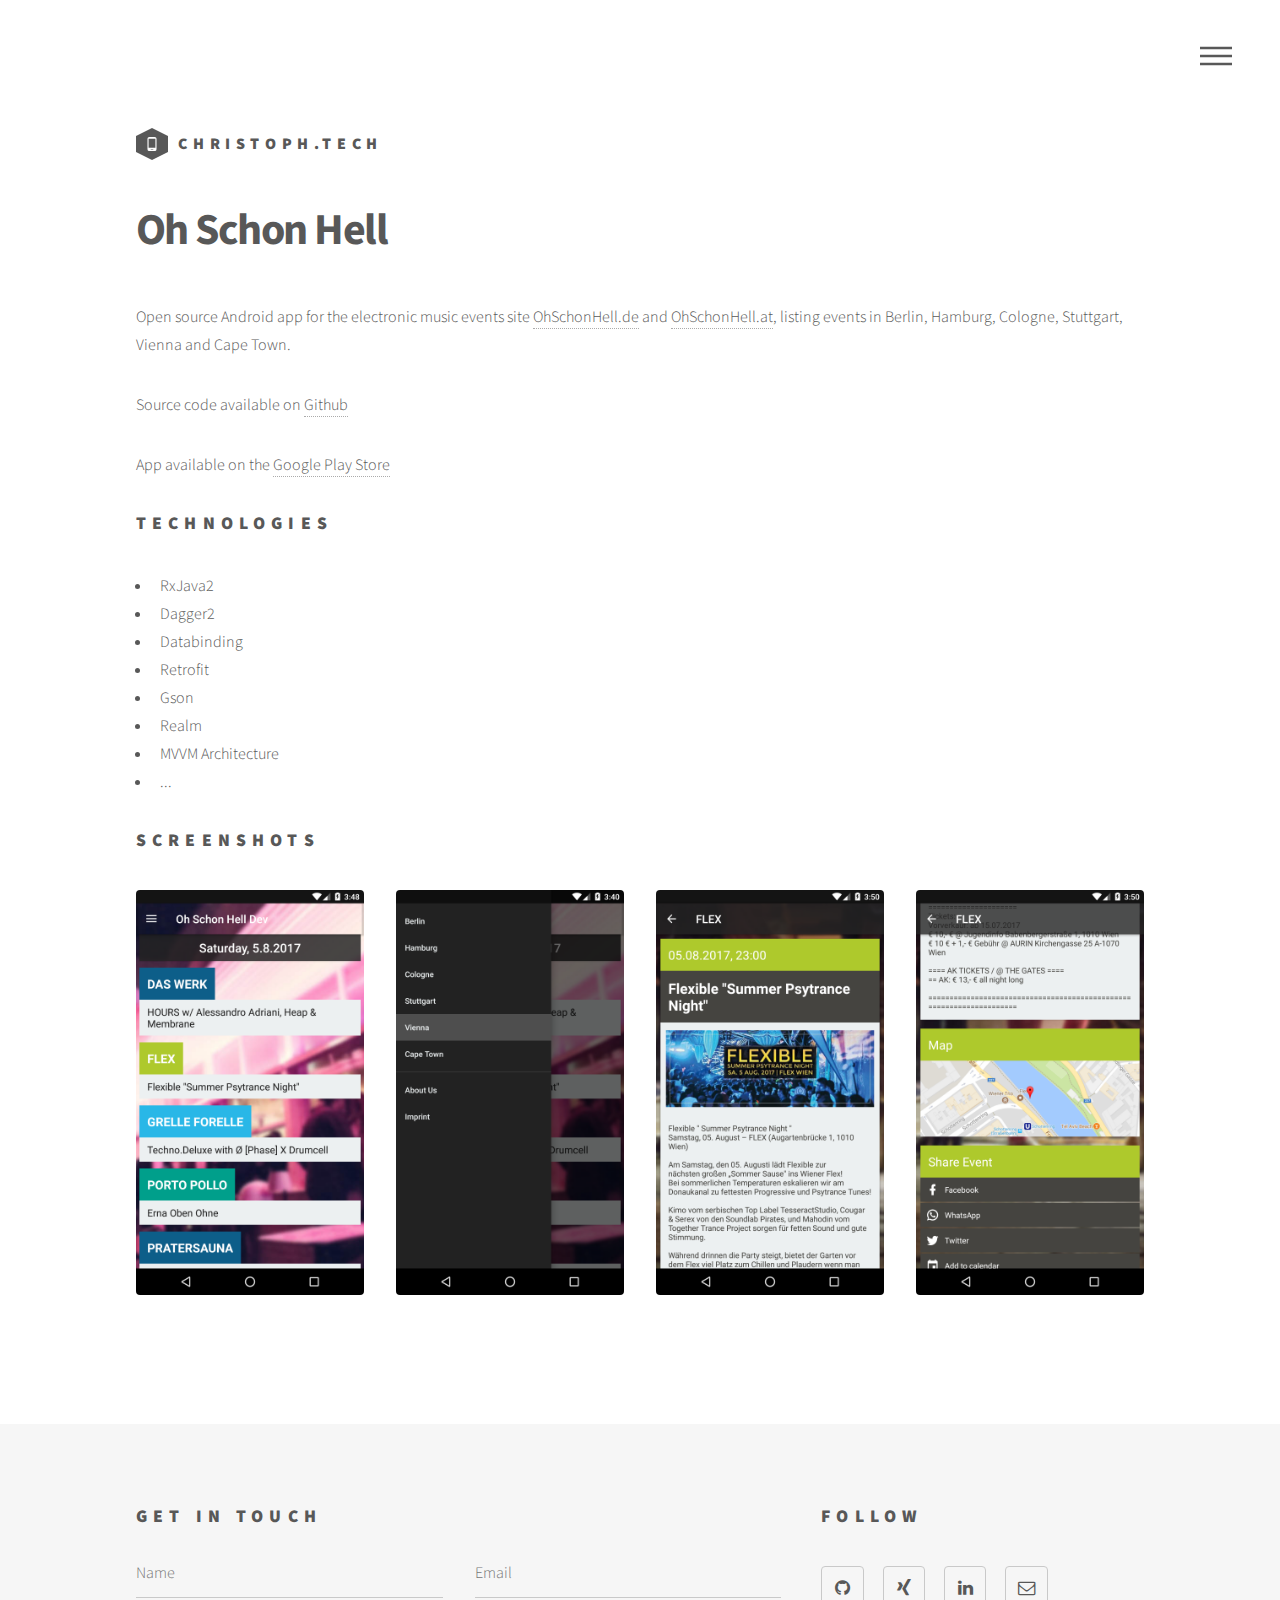
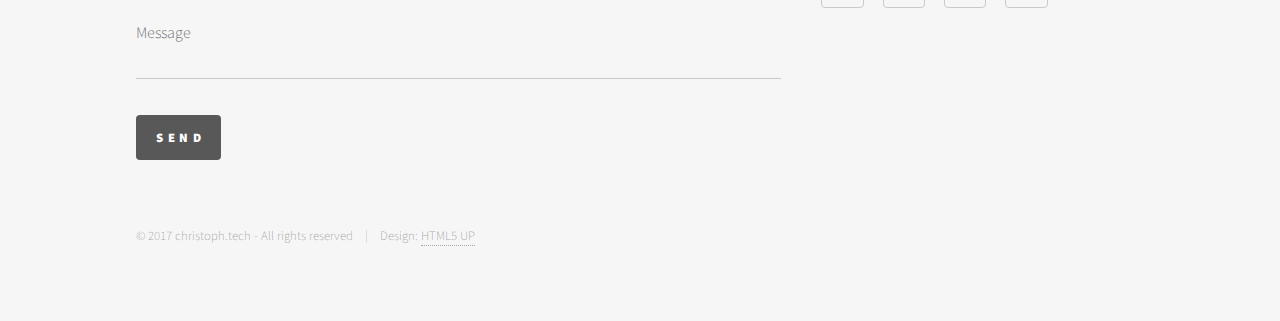
==== commit b81e079d: "Add Google Play link for the ohschonhell app" ====
--- a/OhSchonHell/index.html
+++ b/OhSchonHell/index.html
@@ -51,6 +51,7 @@
 							<h1>Oh Schon Hell</h1>
 							<p>Open source Android app for the electronic music events site <a href="http://OhSchonHell.de">OhSchonHell.de</a> and <a href="http://OhSchonHell.at">OhSchonHell.at</a>, listing events in Berlin, Hamburg, Cologne, Stuttgart, Vienna and Cape Town.</p>
 							<p>Source code available on <a href="https://github.com/christxph/Oh-Schon-Hell-Android">Github</a></p>
+							<p>App available on the <a href="https://play.google.com/store/apps/details?id=com.falott.ohschonhell">Google Play Store</a></p>
 							<h2>Technologies</h2>
 							<ul>
 								<li>RxJava2</li>
@@ -79,7 +80,7 @@
 						<div class="inner">
 							<section>
 								<h2>Get in touch</h2>
-								<form method="post" action="#">
+								<form method="post" action="//formspree.io/contact@christoph.tech">
 									<div class="field half first">
 										<input type="text" name="name" id="name" placeholder="Name" />
 									</div>
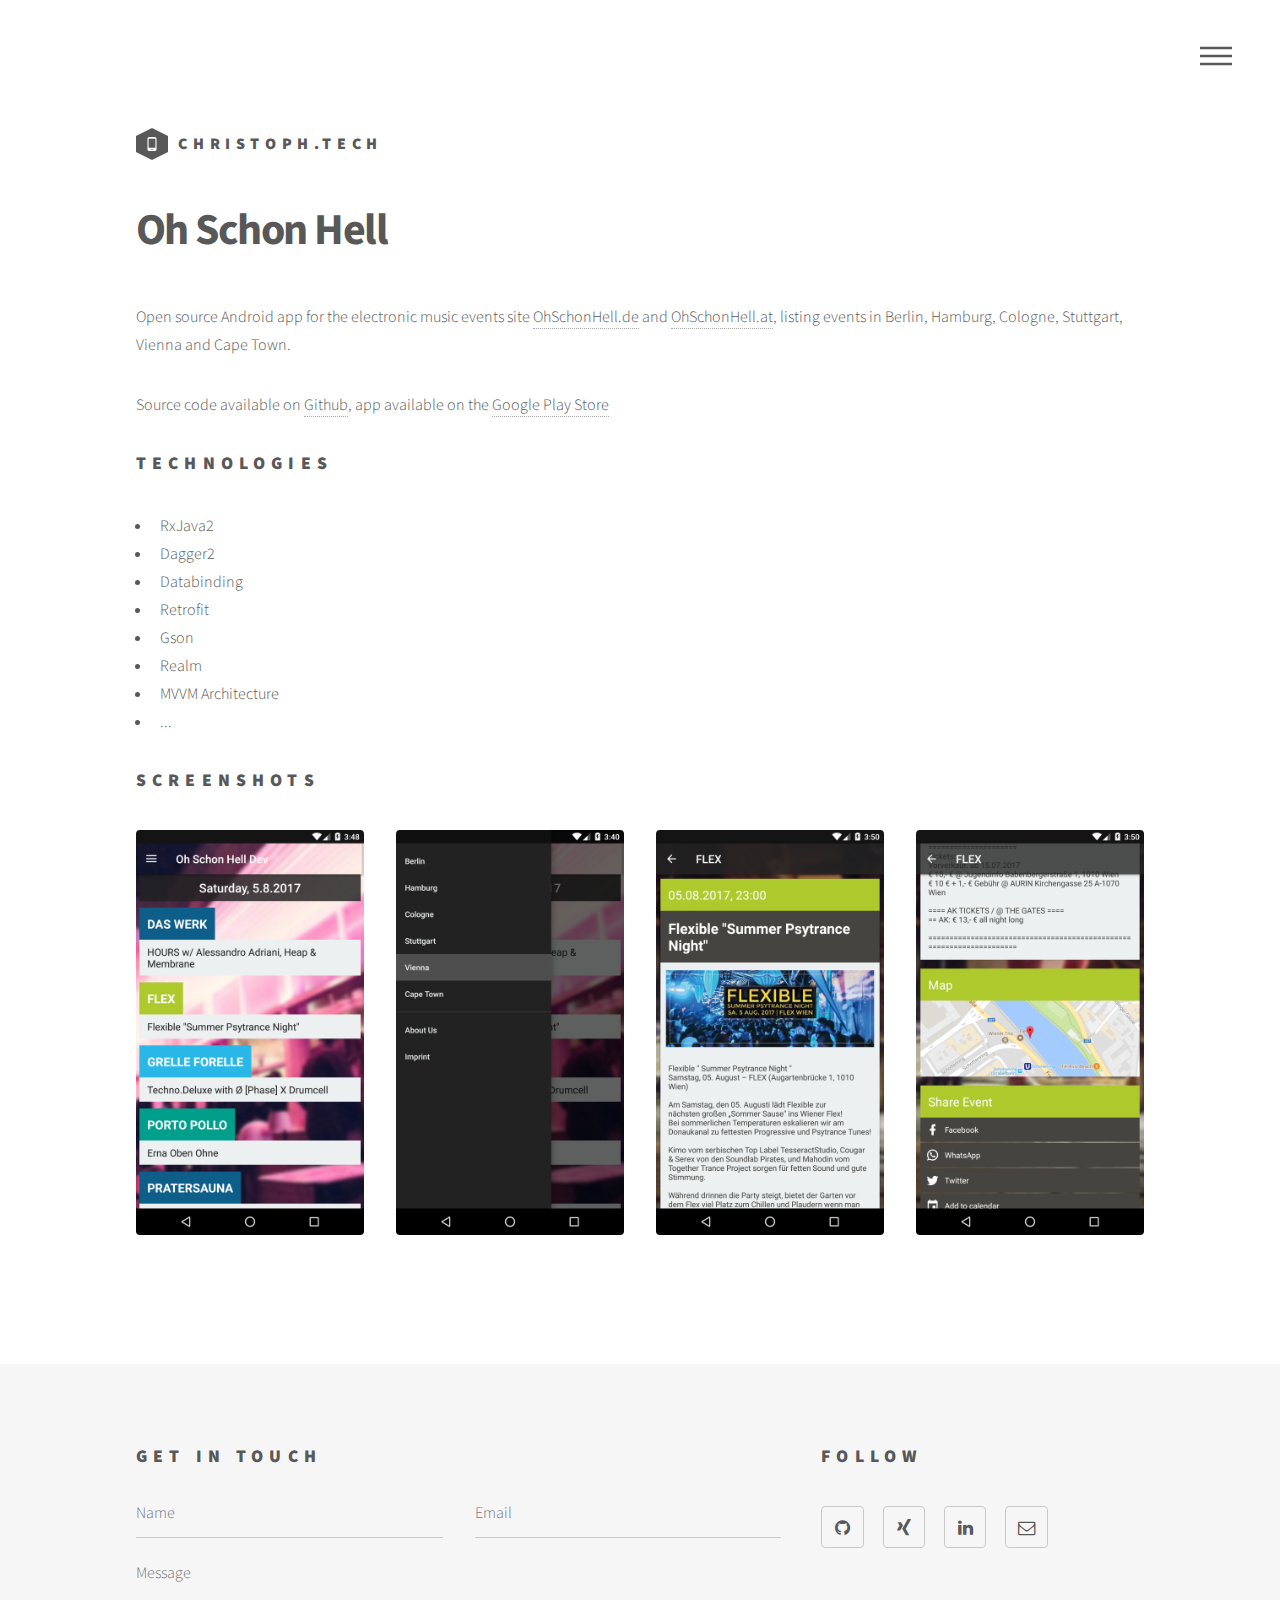
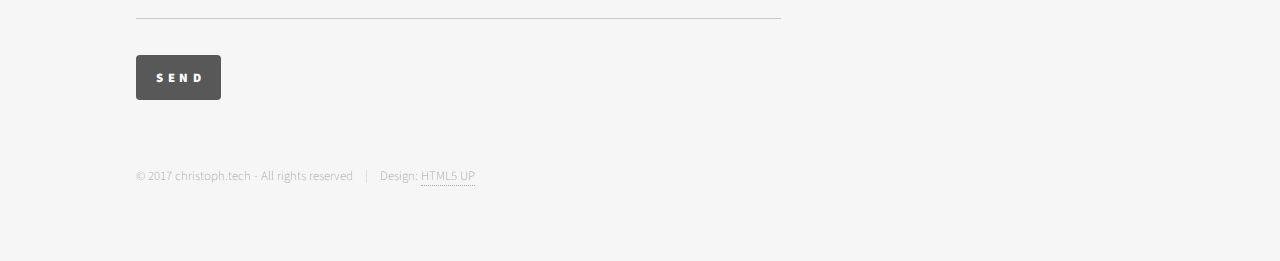
==== commit 2bef8767: "Remove line break from ohschonhell links" ====
--- a/OhSchonHell/index.html
+++ b/OhSchonHell/index.html
@@ -50,8 +50,7 @@
 						<div class="inner">
 							<h1>Oh Schon Hell</h1>
 							<p>Open source Android app for the electronic music events site <a href="http://OhSchonHell.de">OhSchonHell.de</a> and <a href="http://OhSchonHell.at">OhSchonHell.at</a>, listing events in Berlin, Hamburg, Cologne, Stuttgart, Vienna and Cape Town.</p>
-							<p>Source code available on <a href="https://github.com/christxph/Oh-Schon-Hell-Android">Github</a></p>
-							<p>App available on the <a href="https://play.google.com/store/apps/details?id=com.falott.ohschonhell">Google Play Store</a></p>
+							<p>Source code available on <a href="https://github.com/christxph/Oh-Schon-Hell-Android">Github</a>, app available on the <a href="https://play.google.com/store/apps/details?id=com.falott.ohschonhell">Google Play Store</a></p>
 							<h2>Technologies</h2>
 							<ul>
 								<li>RxJava2</li>
@@ -100,7 +99,7 @@
 								<ul class="icons">
 									<li><a href="https://github.com/christxph" class="icon style2 fa-github"><span class="label">GitHub</span></a></li>
 									<li><a href="https://www.xing.com/profile/Christoph_Kuehrer3" class="icon style2 fa-xing"><span class="label">XING</span></a></li>
-									<li><a href="https://www.linkedin.com/in/christoph-k-952434127/" class="icon style2 fa-linkedin"><span class="label">LinkedIn</span></a></li>
+									<li><a href="https://linkedin.com/in/christxph" class="icon style2 fa-linkedin"><span class="label">LinkedIn</span></a></li>
 									<li><a href="mailto:hello@christoph.tech" class="icon style2 fa-envelope-o"><span class="label">Email</span></a></li>
 								</ul>
 							</section>
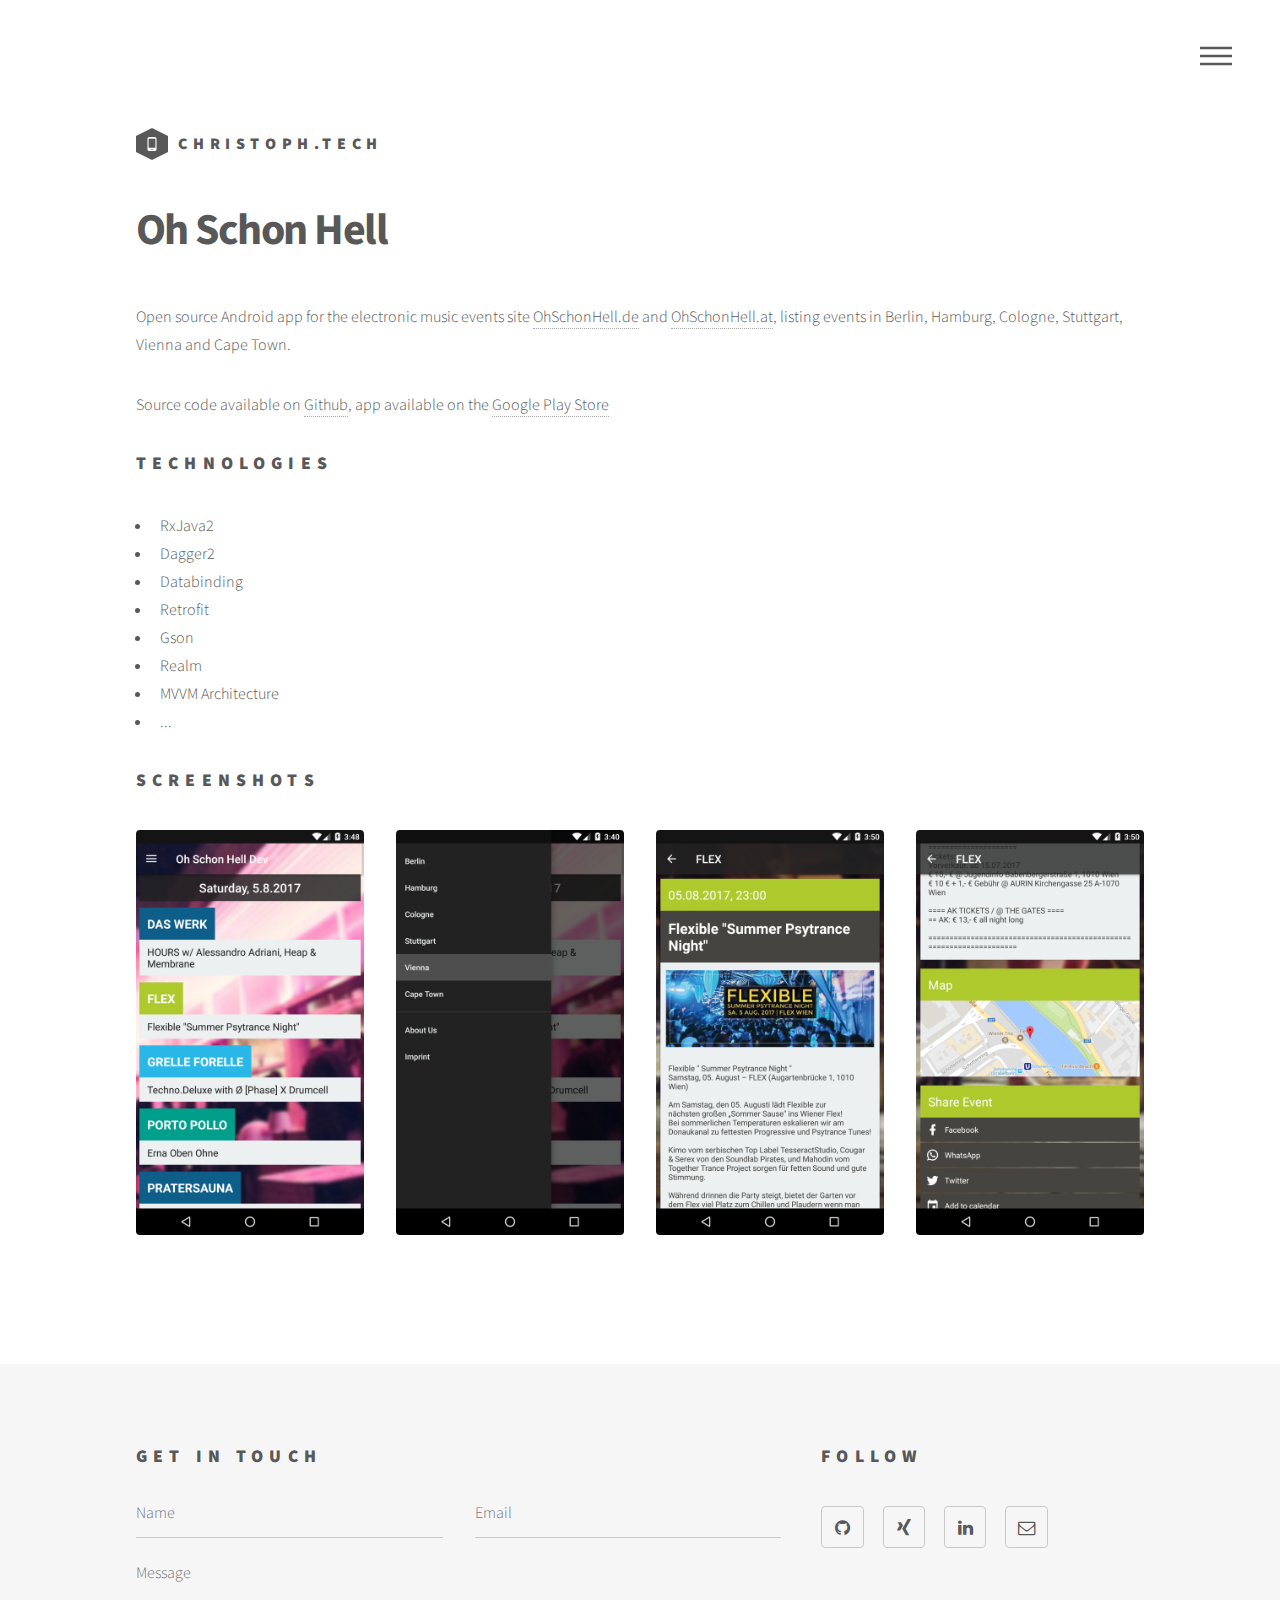
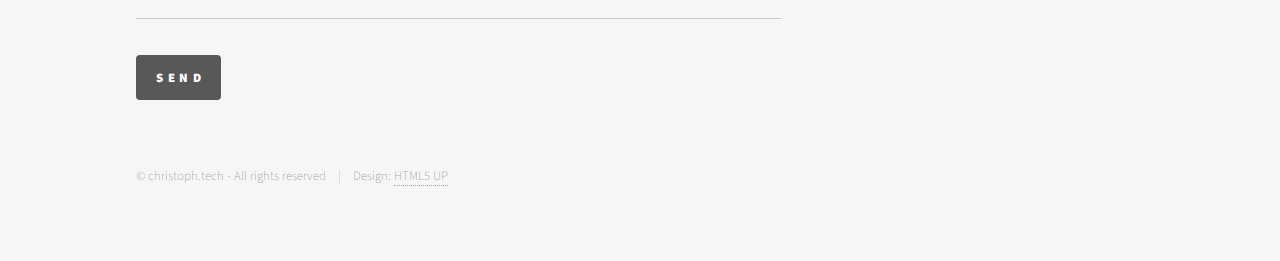
==== commit d4cb5fb3: "Remove year from copyright statement in footer" ====
--- a/OhSchonHell/index.html
+++ b/OhSchonHell/index.html
@@ -104,7 +104,7 @@
 								</ul>
 							</section>
 							<ul class="copyright">
-								<li>&copy; 2017 christoph.tech - All rights reserved</li><li>Design: <a href="http://html5up.net">HTML5 UP</a></li>
+								<li>&copy; christoph.tech - All rights reserved</li><li>Design: <a href="http://html5up.net">HTML5 UP</a></li>
 							</ul>
 						</div>
 					</footer>
@@ -119,4 +119,4 @@
 			<script src="../assets/js/main.js"></script>
 
 	</body>
-</html>+</html>
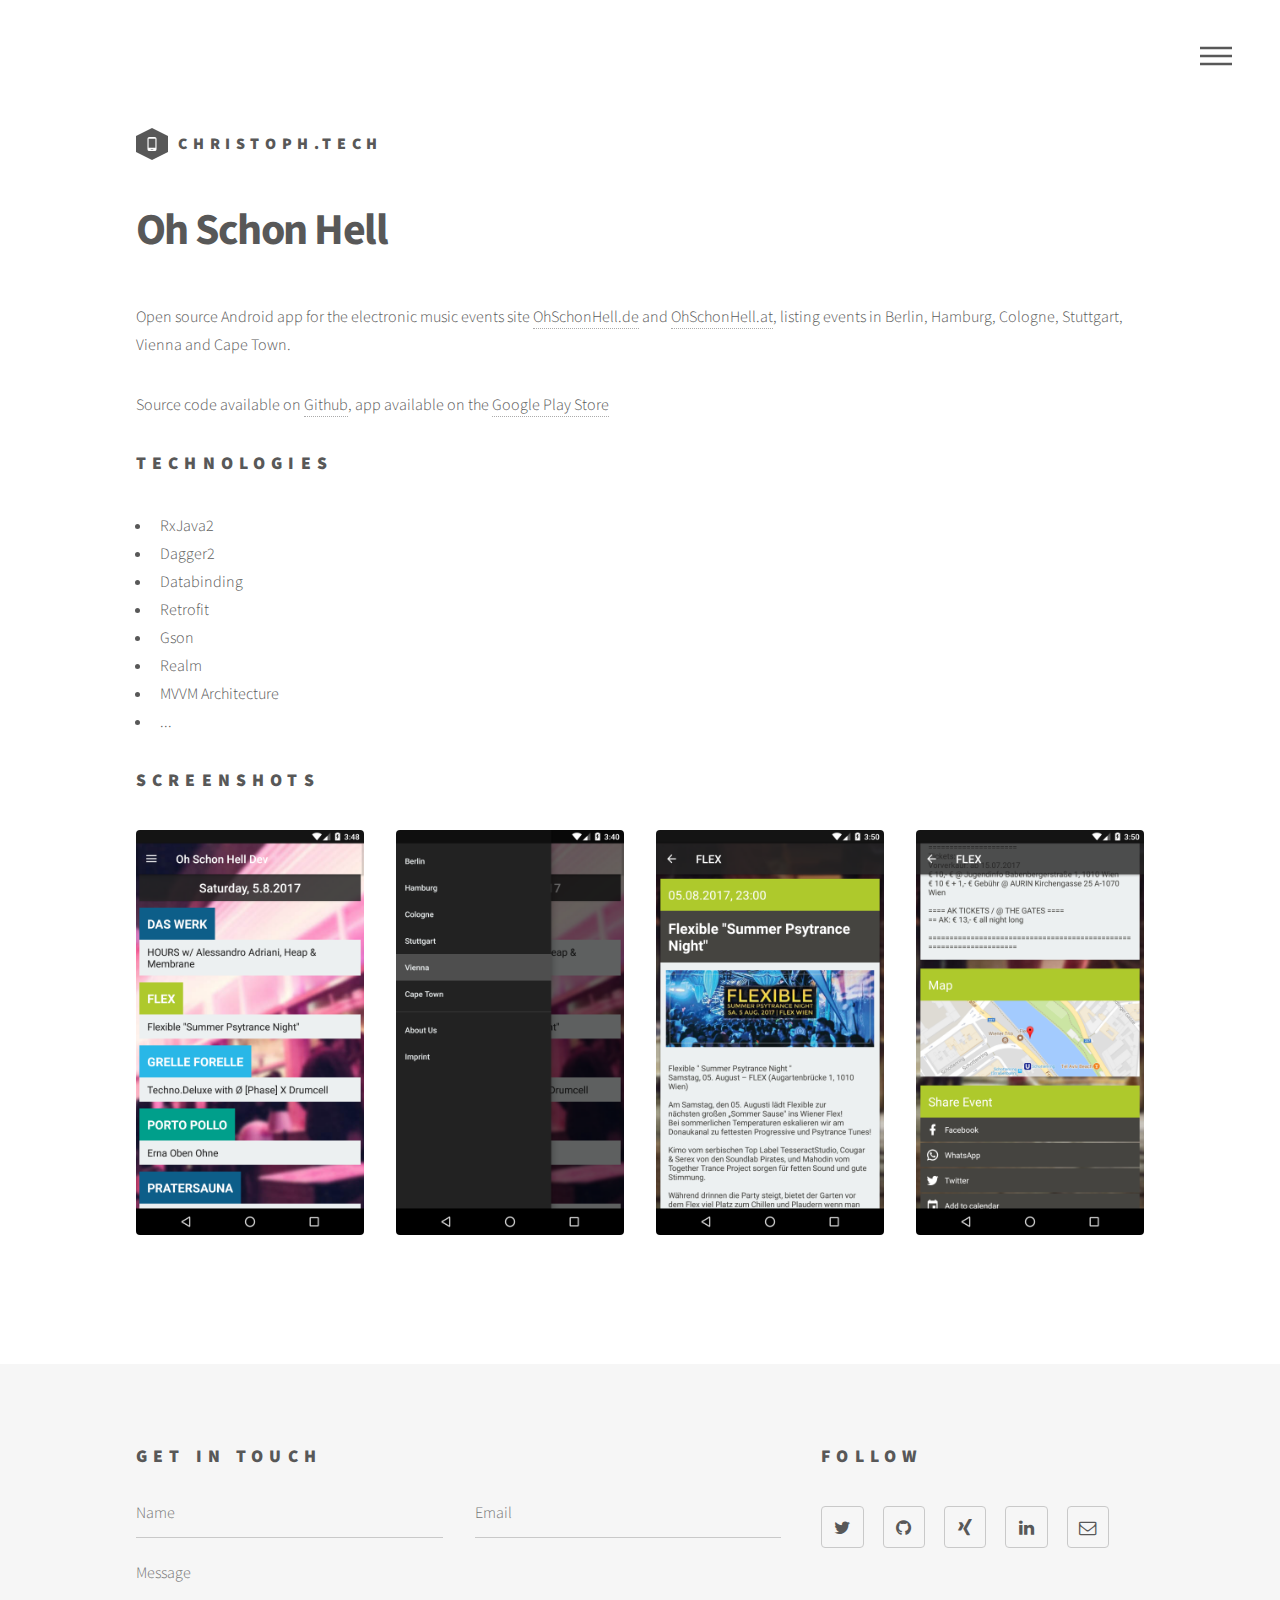
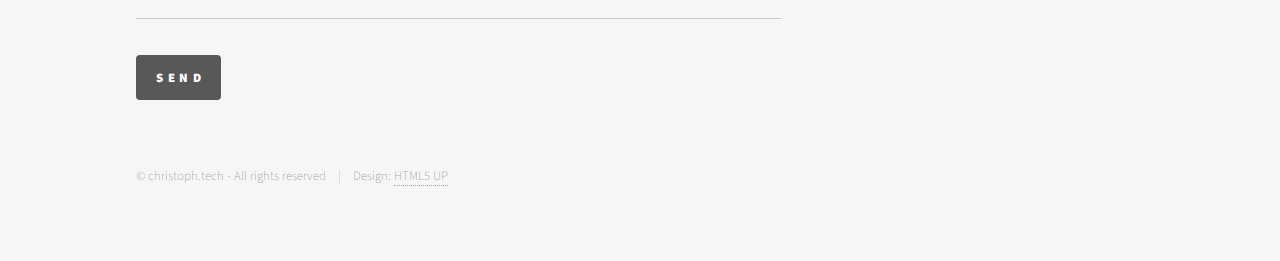
==== commit 29ec64f0: "Add Twitter link to footer" ====
--- a/OhSchonHell/index.html
+++ b/OhSchonHell/index.html
@@ -1,7 +1,7 @@
 <!DOCTYPE HTML>
 <html>
 	<head>
-		<title>Christoph - Oh Schon Hell</title>
+		<title>Christoph • Oh Schon Hell</title>
 		<meta charset="utf-8" />
 		<meta name="viewport" content="width=device-width, initial-scale=1" />
 		<!--[if lte IE 8]><script src="../assets/js/ie/html5shiv.js"></script><![endif]-->
@@ -97,6 +97,7 @@
 							<section>
 								<h2>Follow</h2>
 								<ul class="icons">
+									<li><a href="https://twitter.com/@ckuehrer" class="icon style2 fa-twitter"><span class="label">Twitter</span></a></li>
 									<li><a href="https://github.com/christxph" class="icon style2 fa-github"><span class="label">GitHub</span></a></li>
 									<li><a href="https://www.xing.com/profile/Christoph_Kuehrer3" class="icon style2 fa-xing"><span class="label">XING</span></a></li>
 									<li><a href="https://linkedin.com/in/christxph" class="icon style2 fa-linkedin"><span class="label">LinkedIn</span></a></li>
